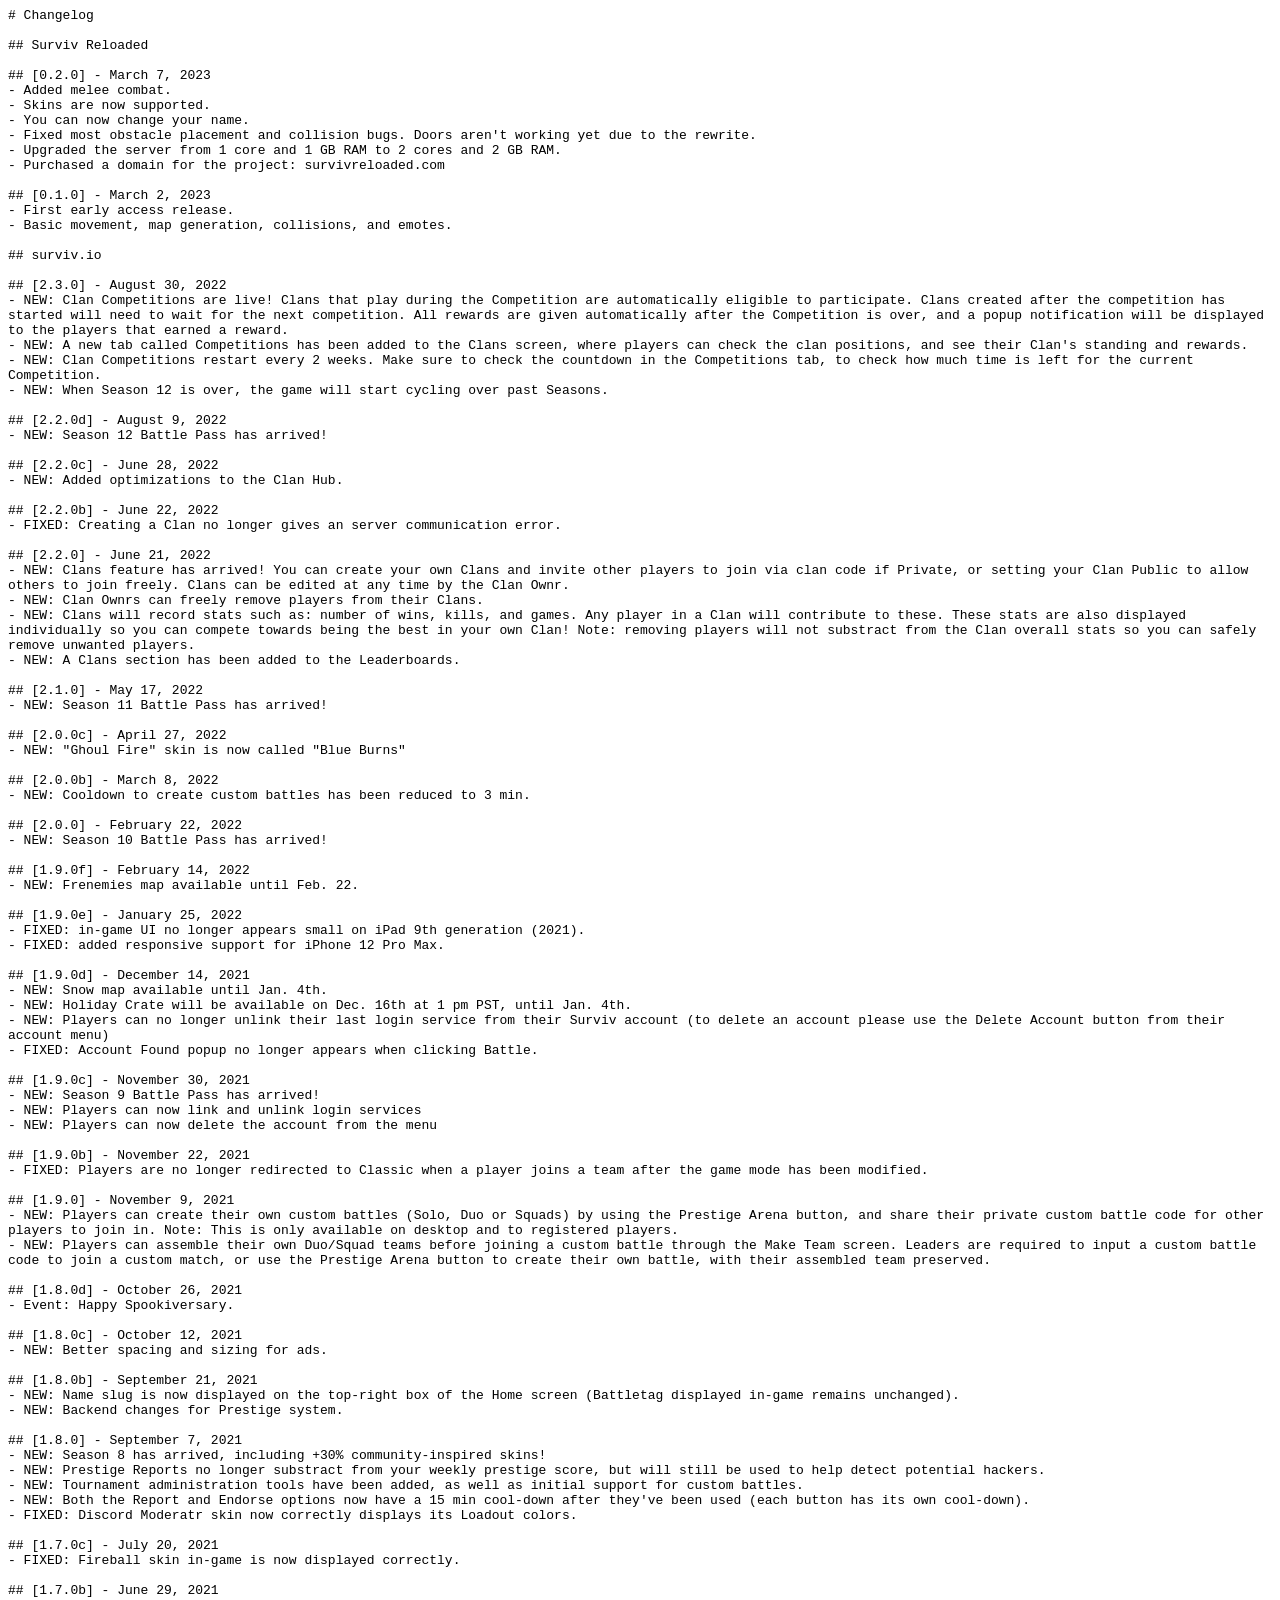
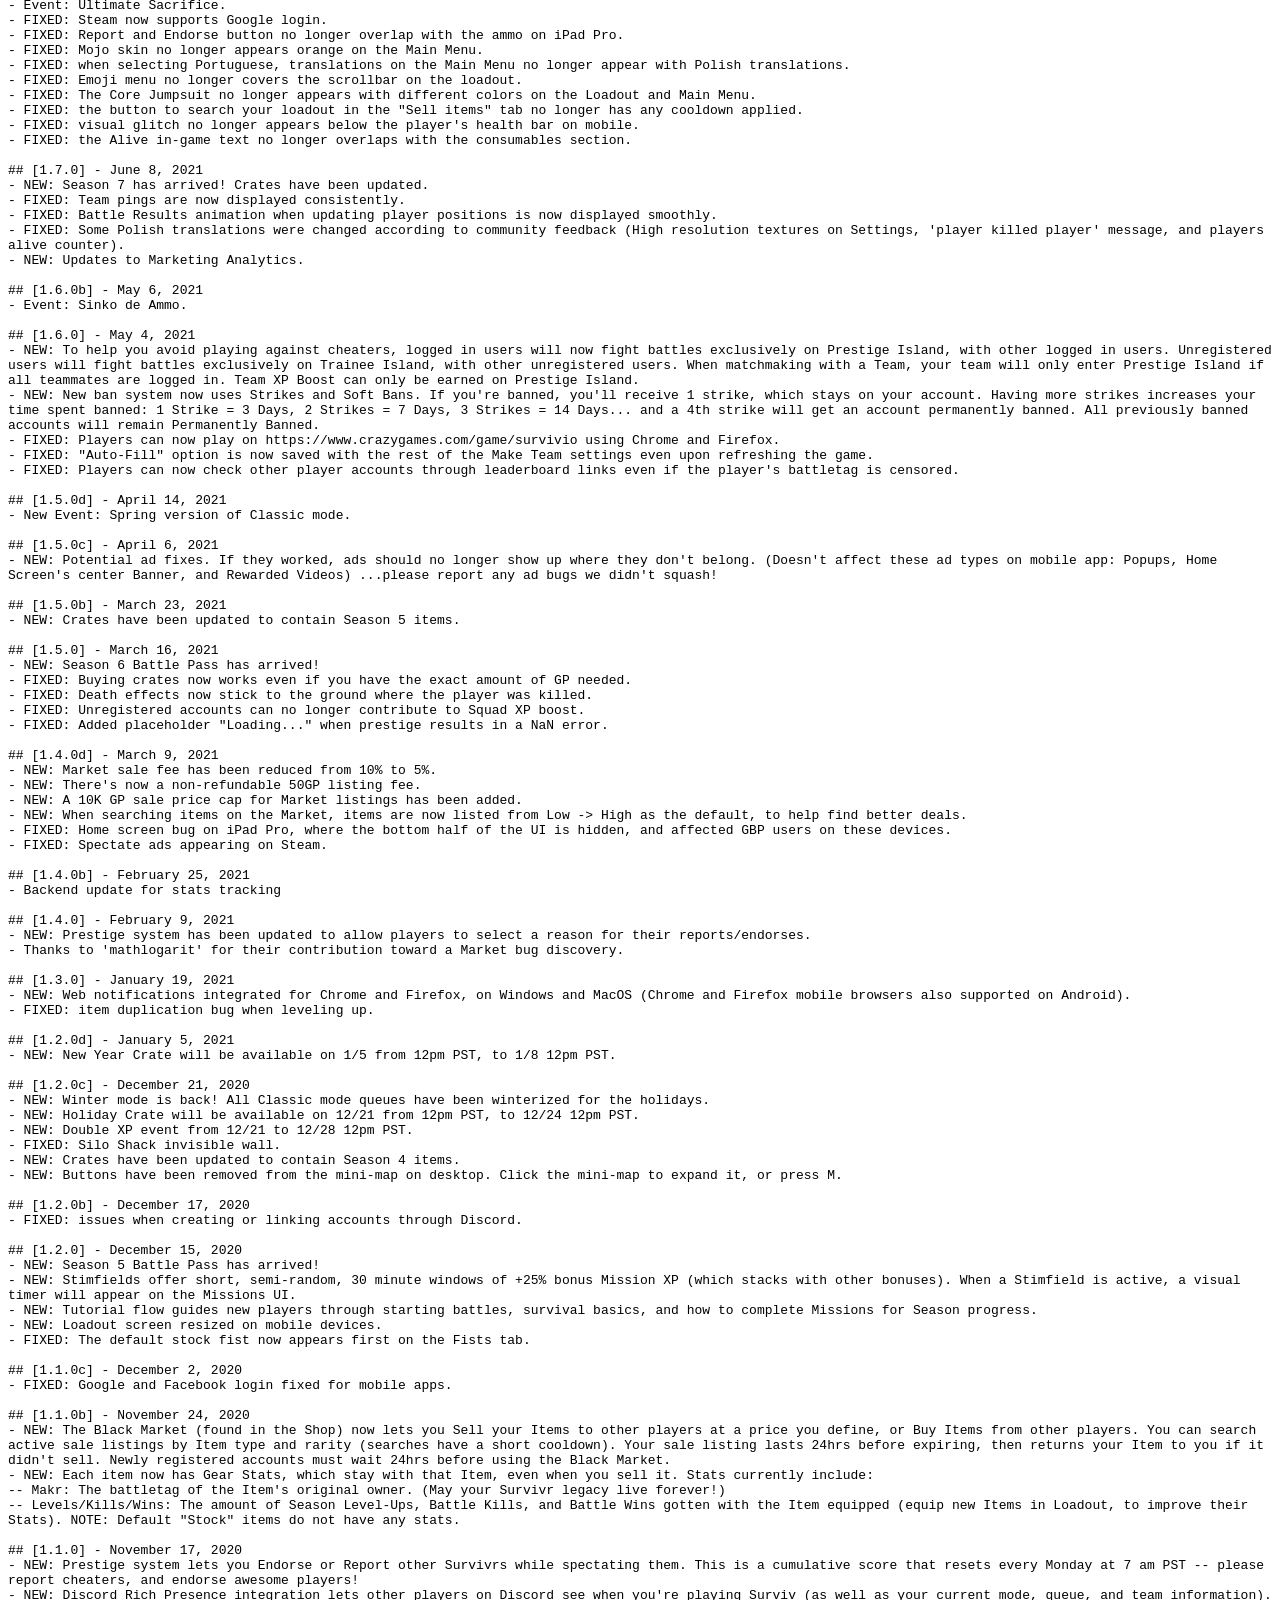
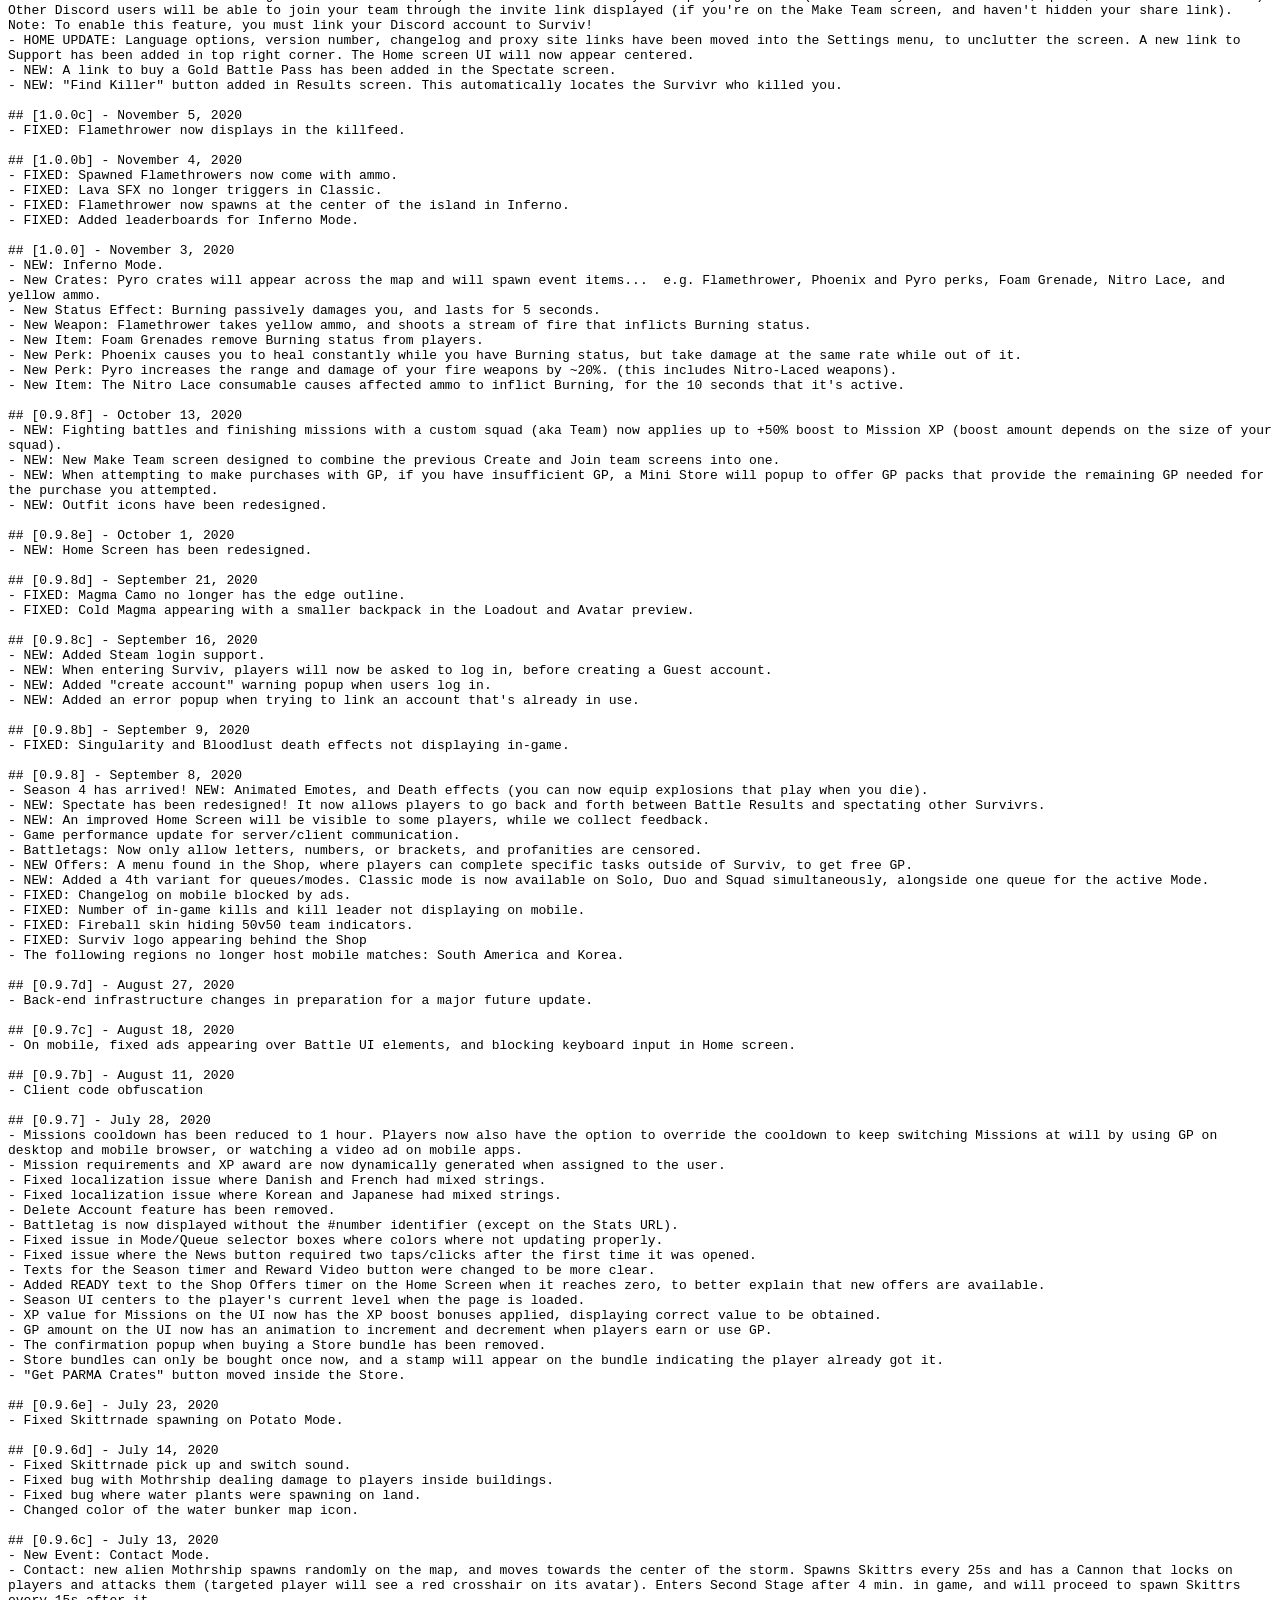
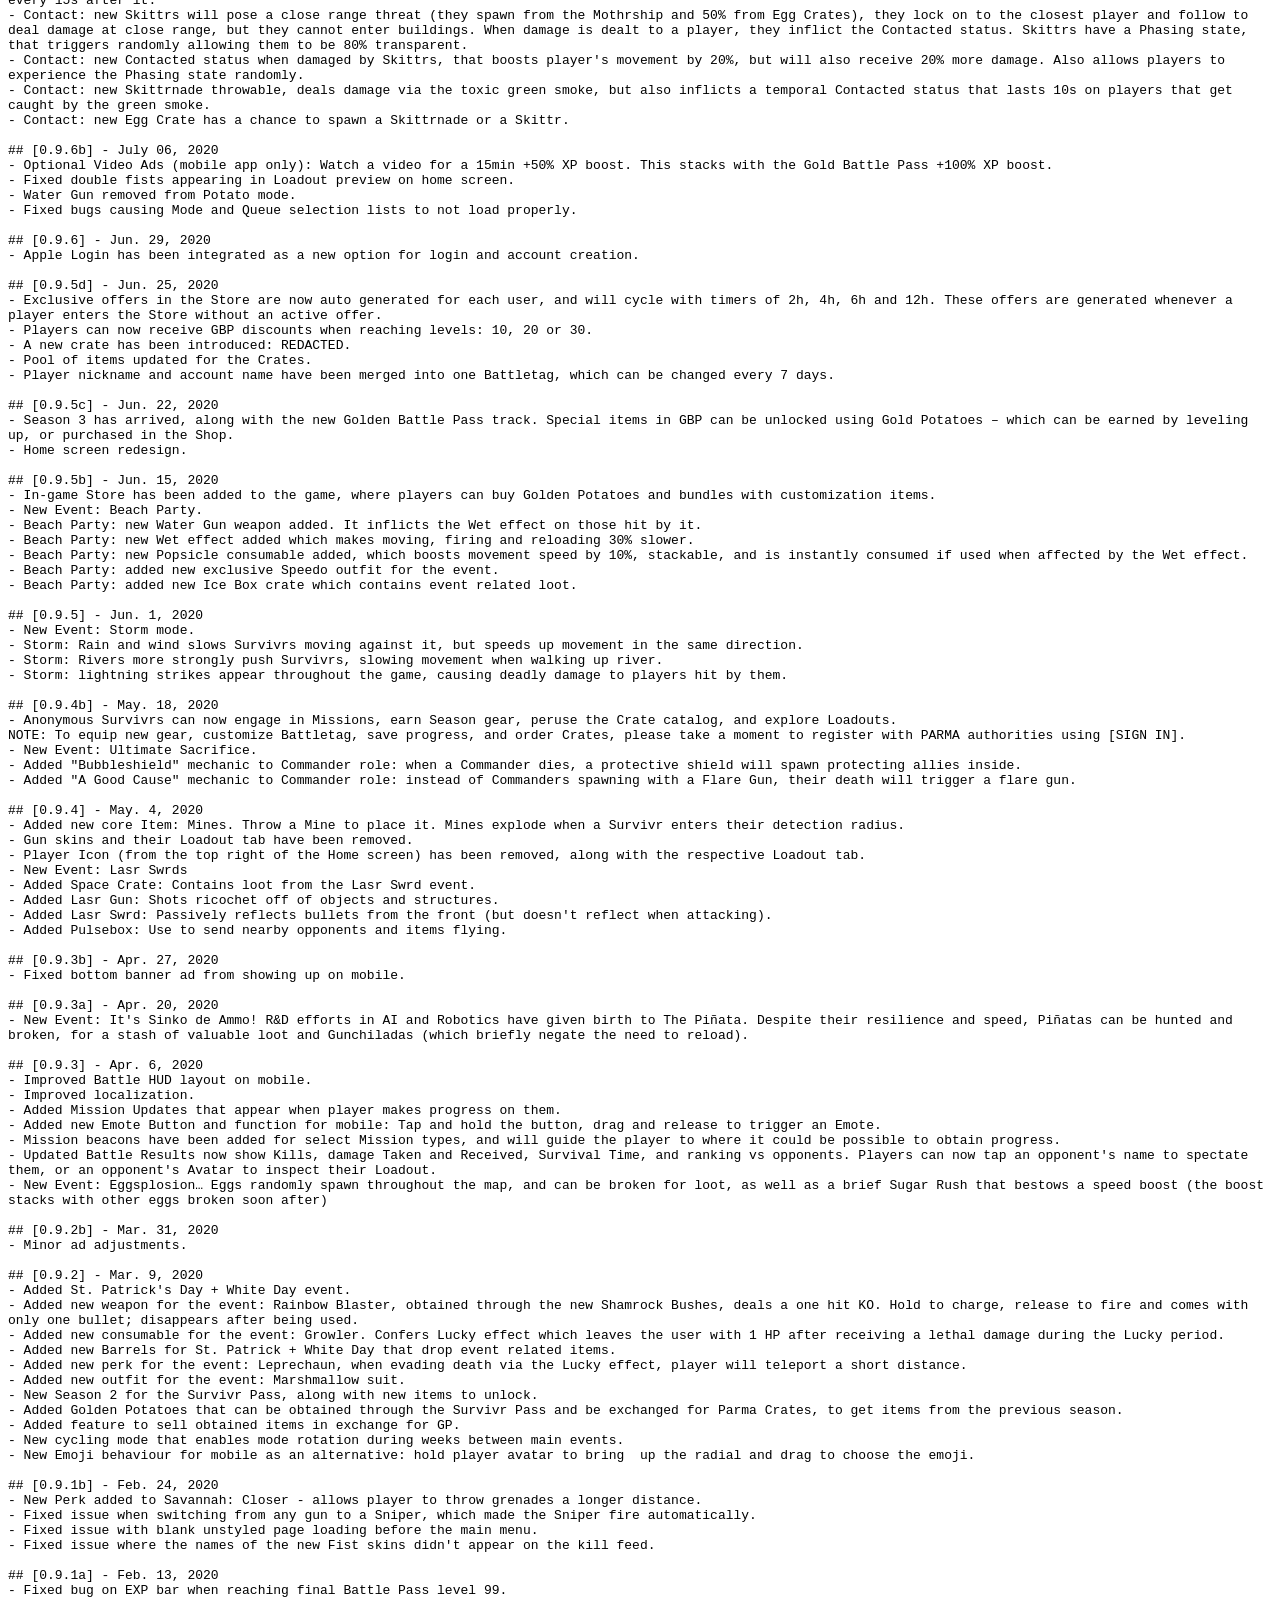
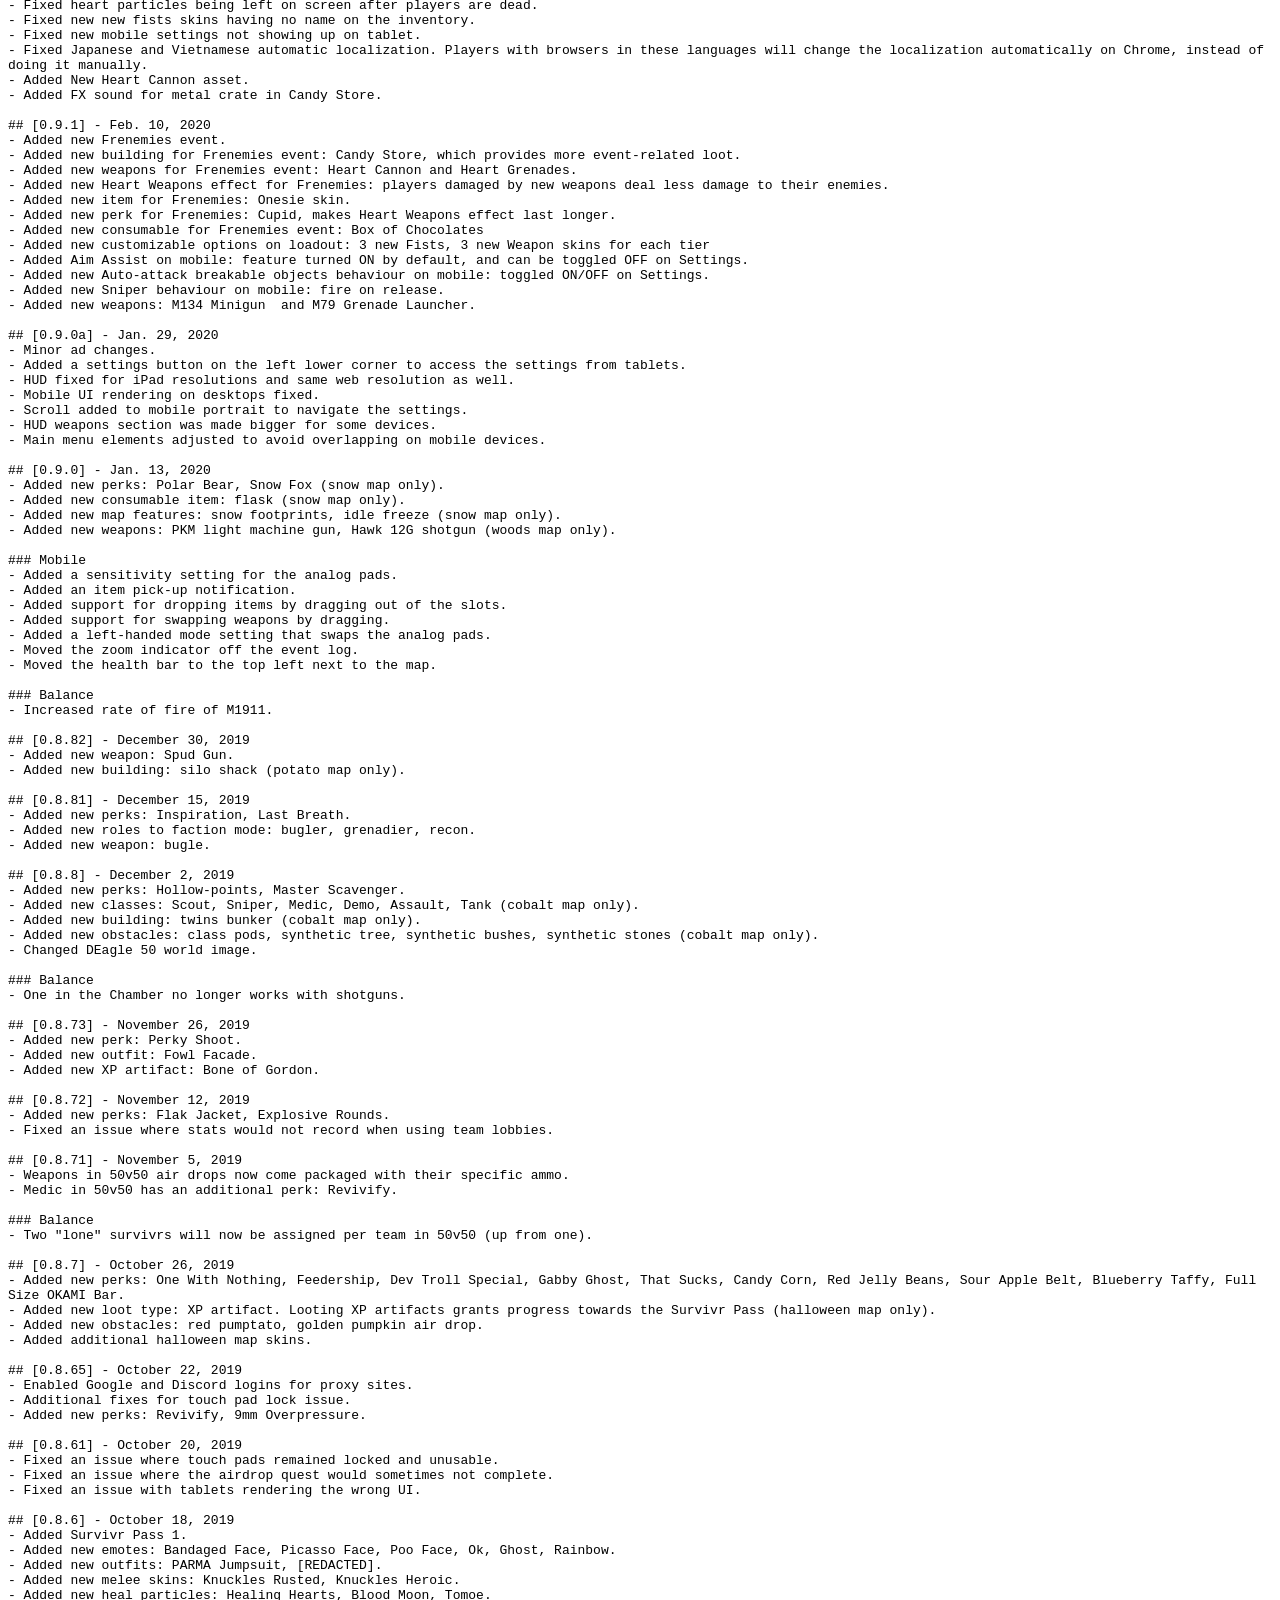
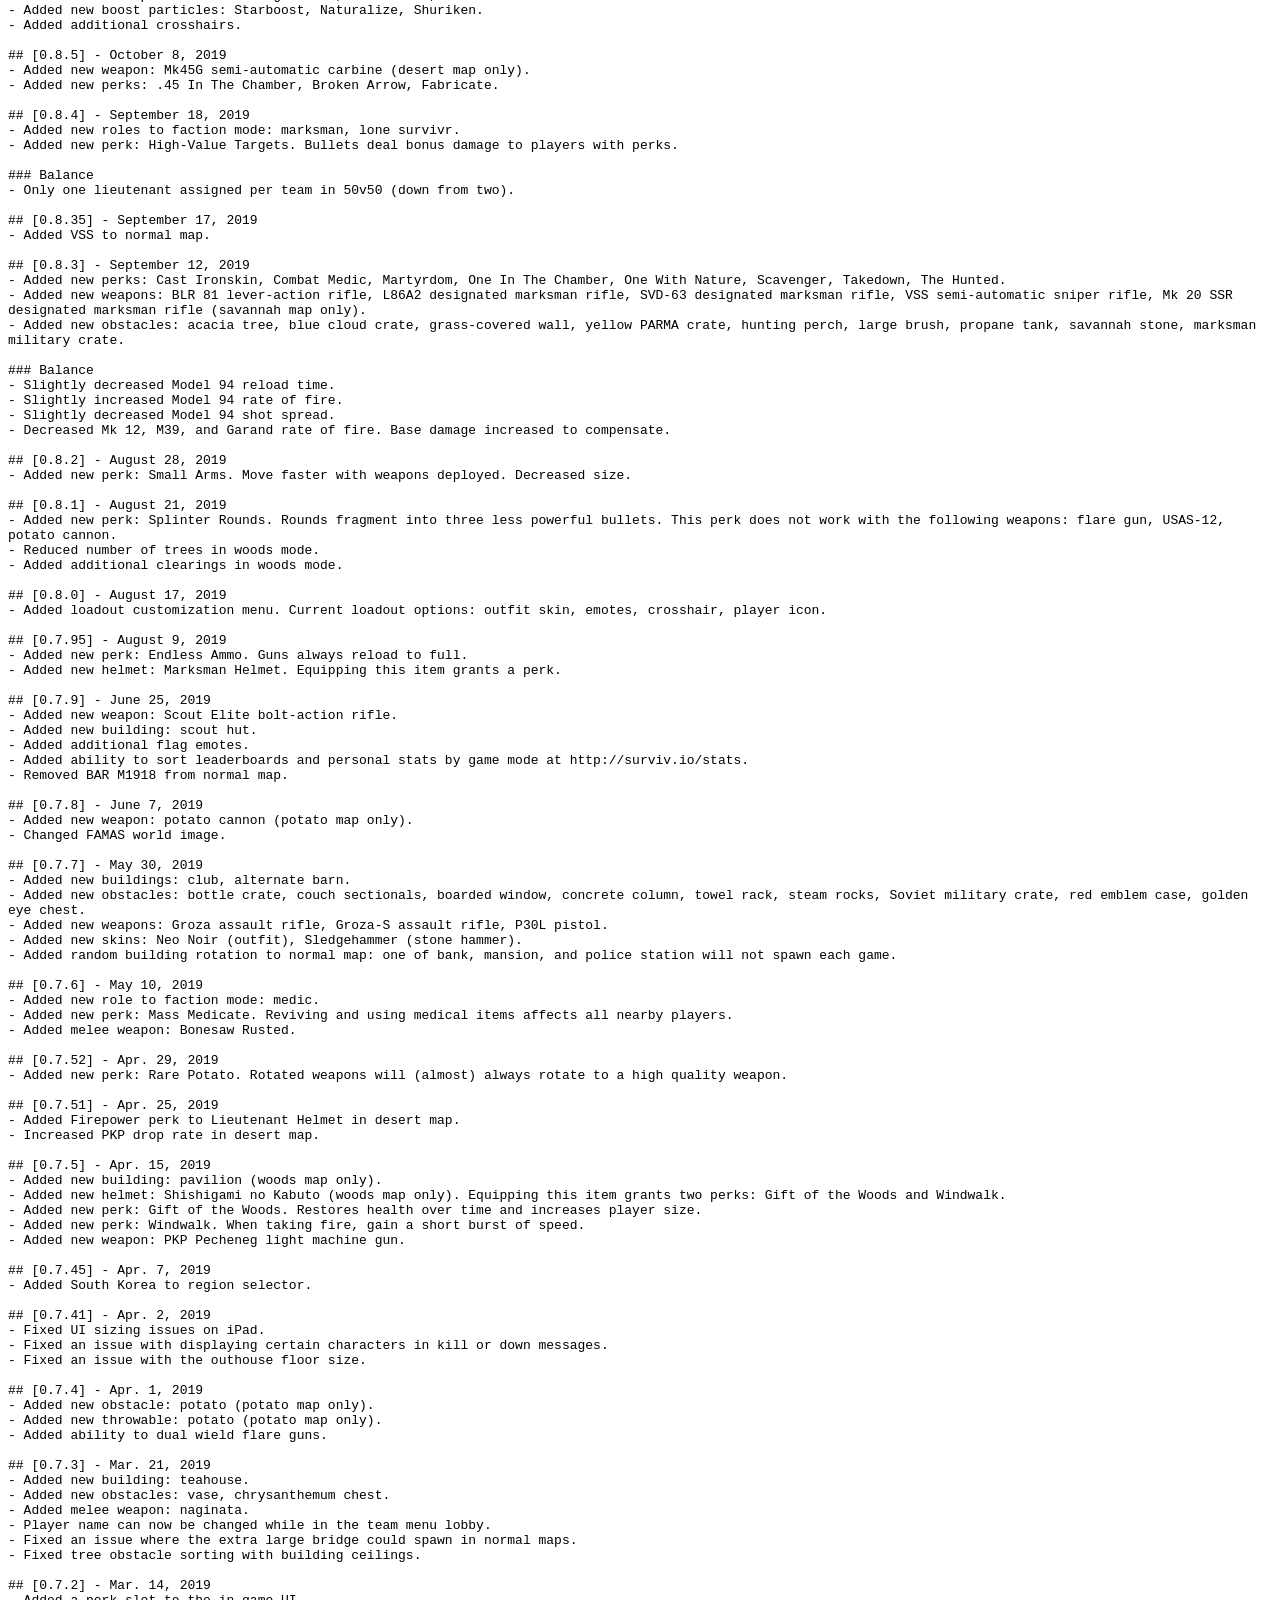
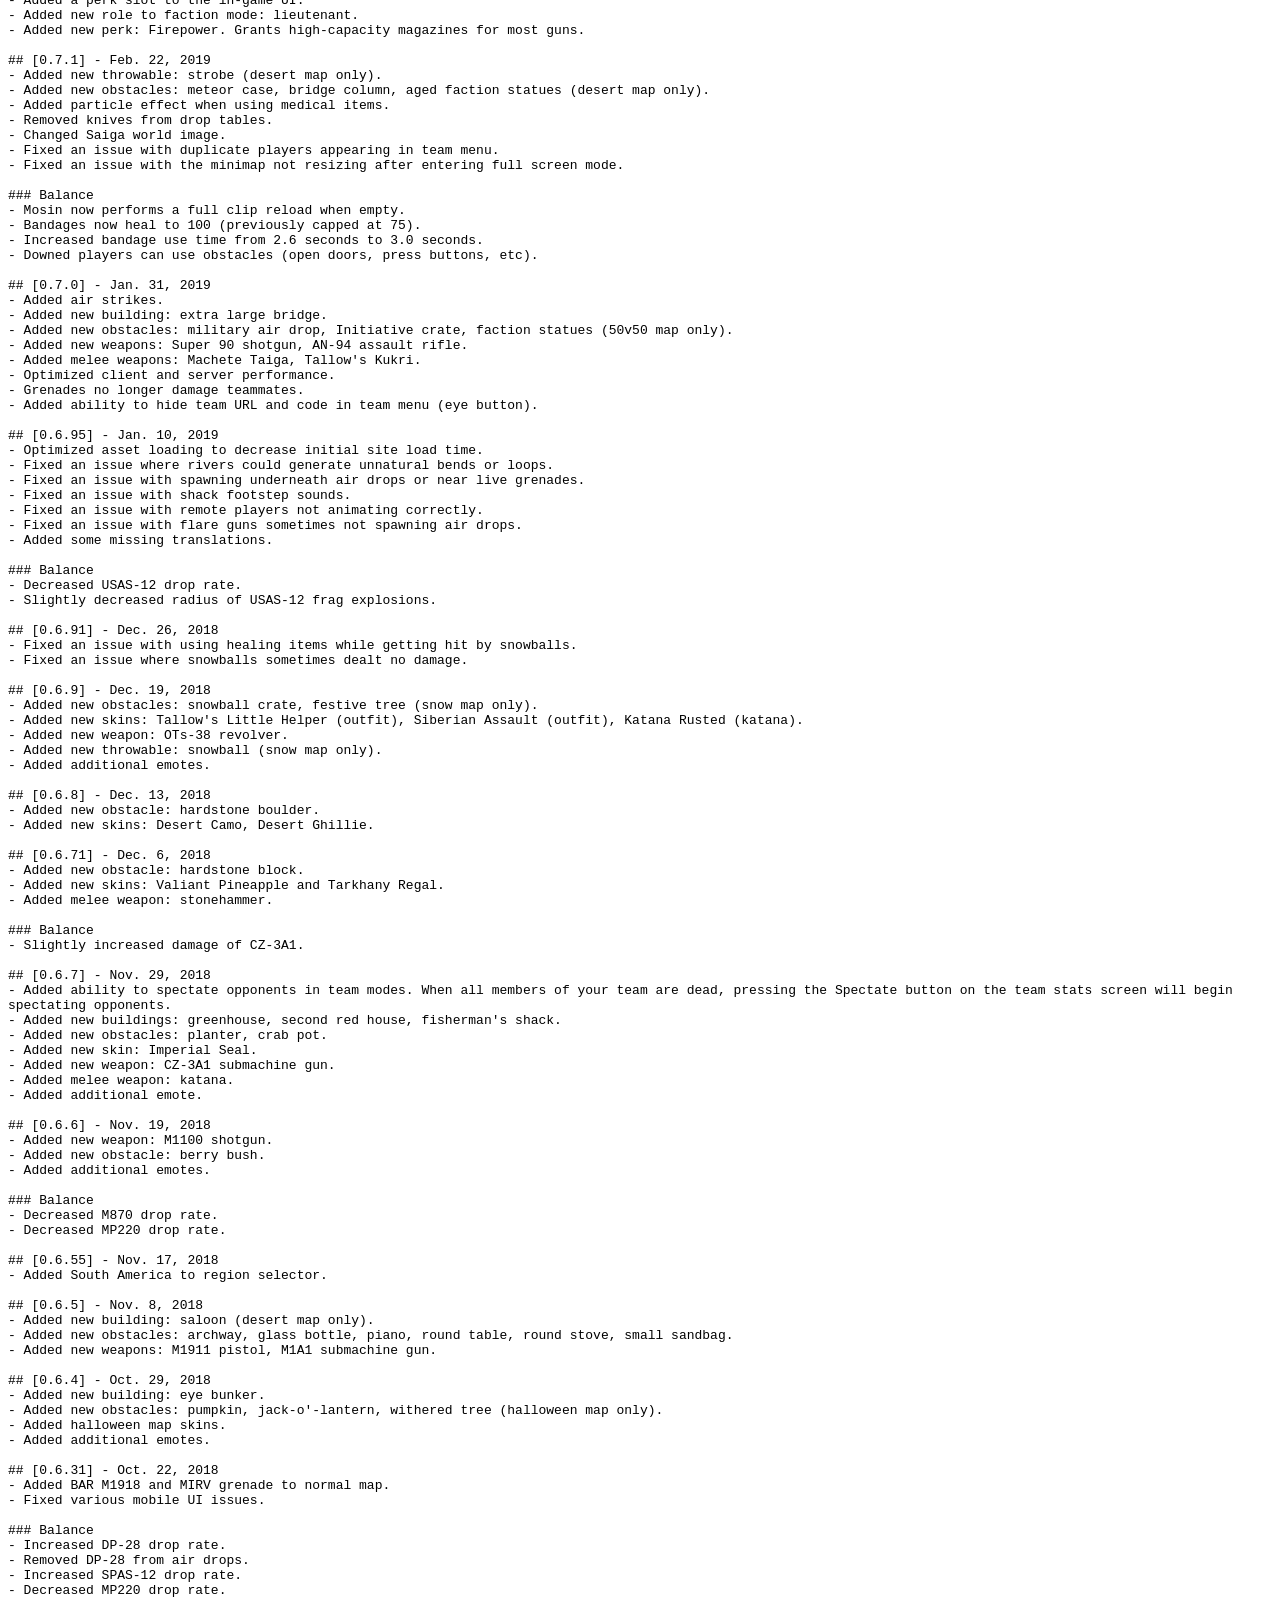
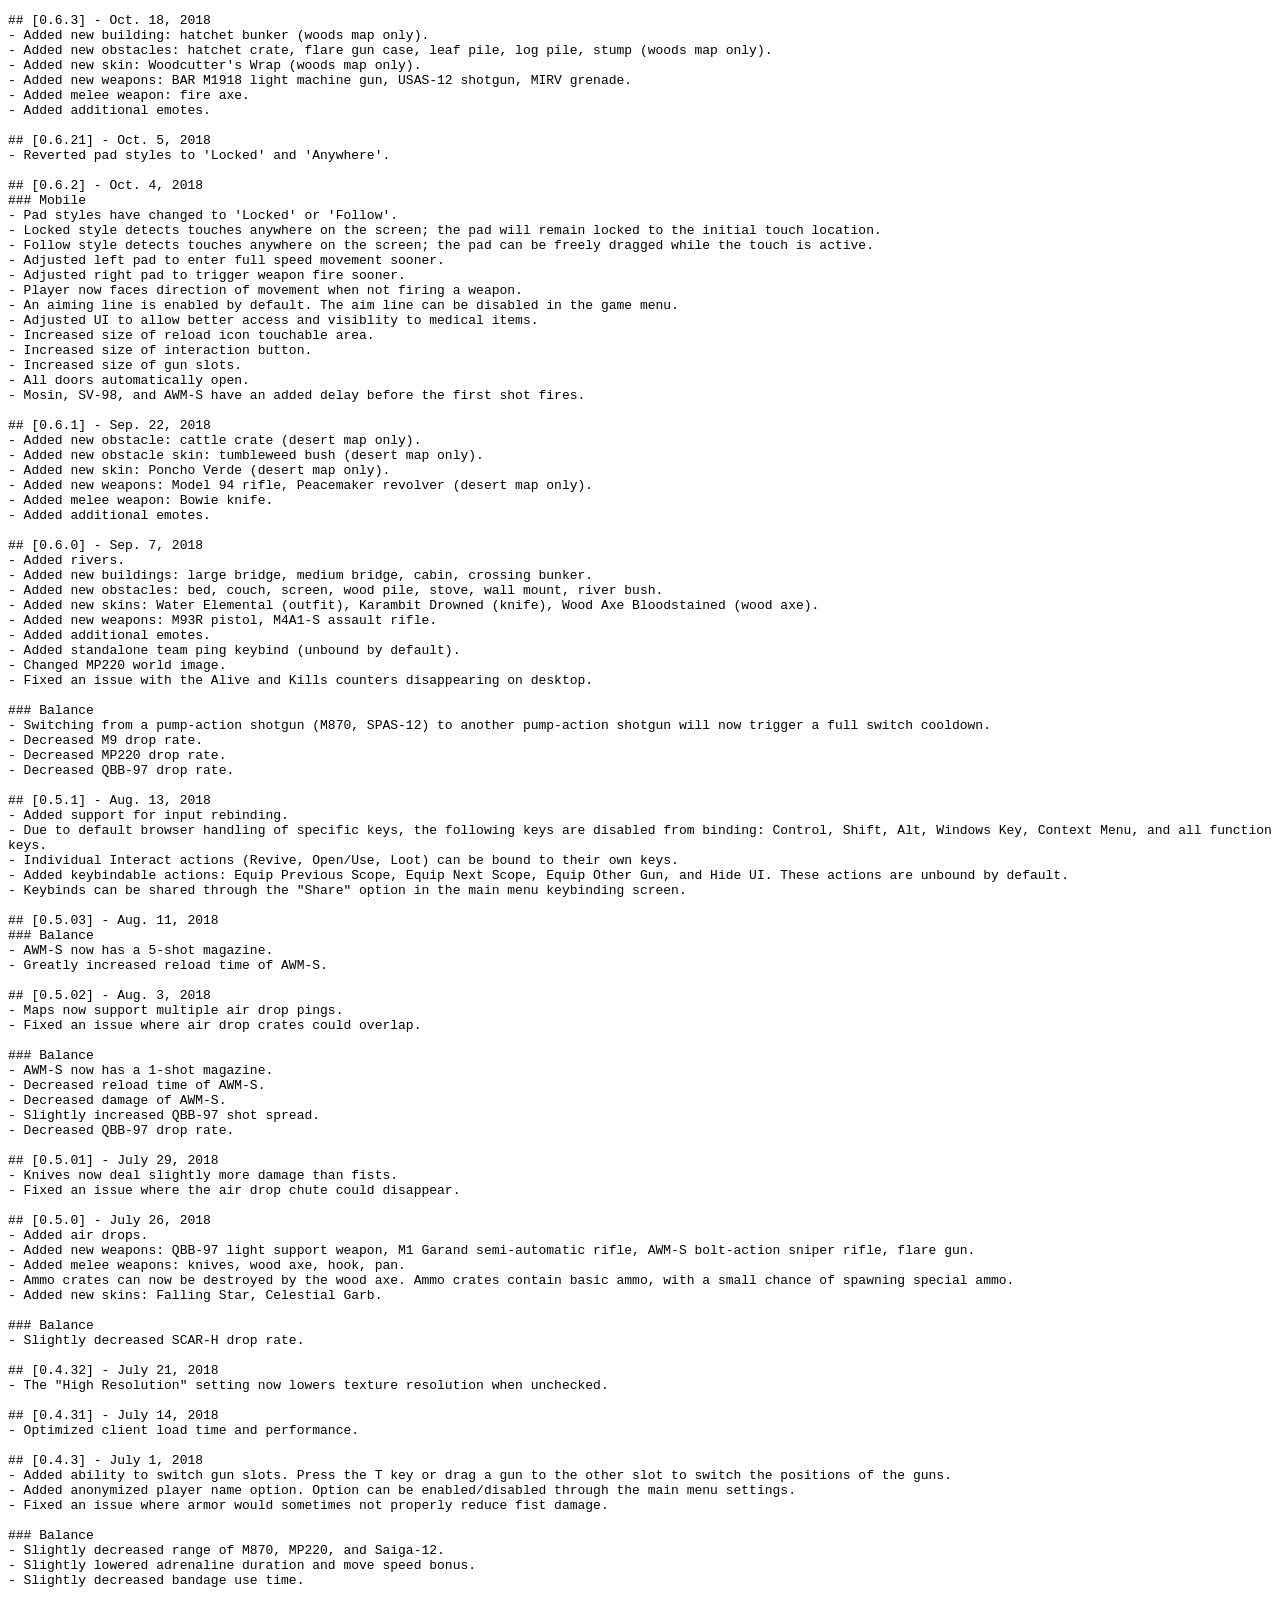
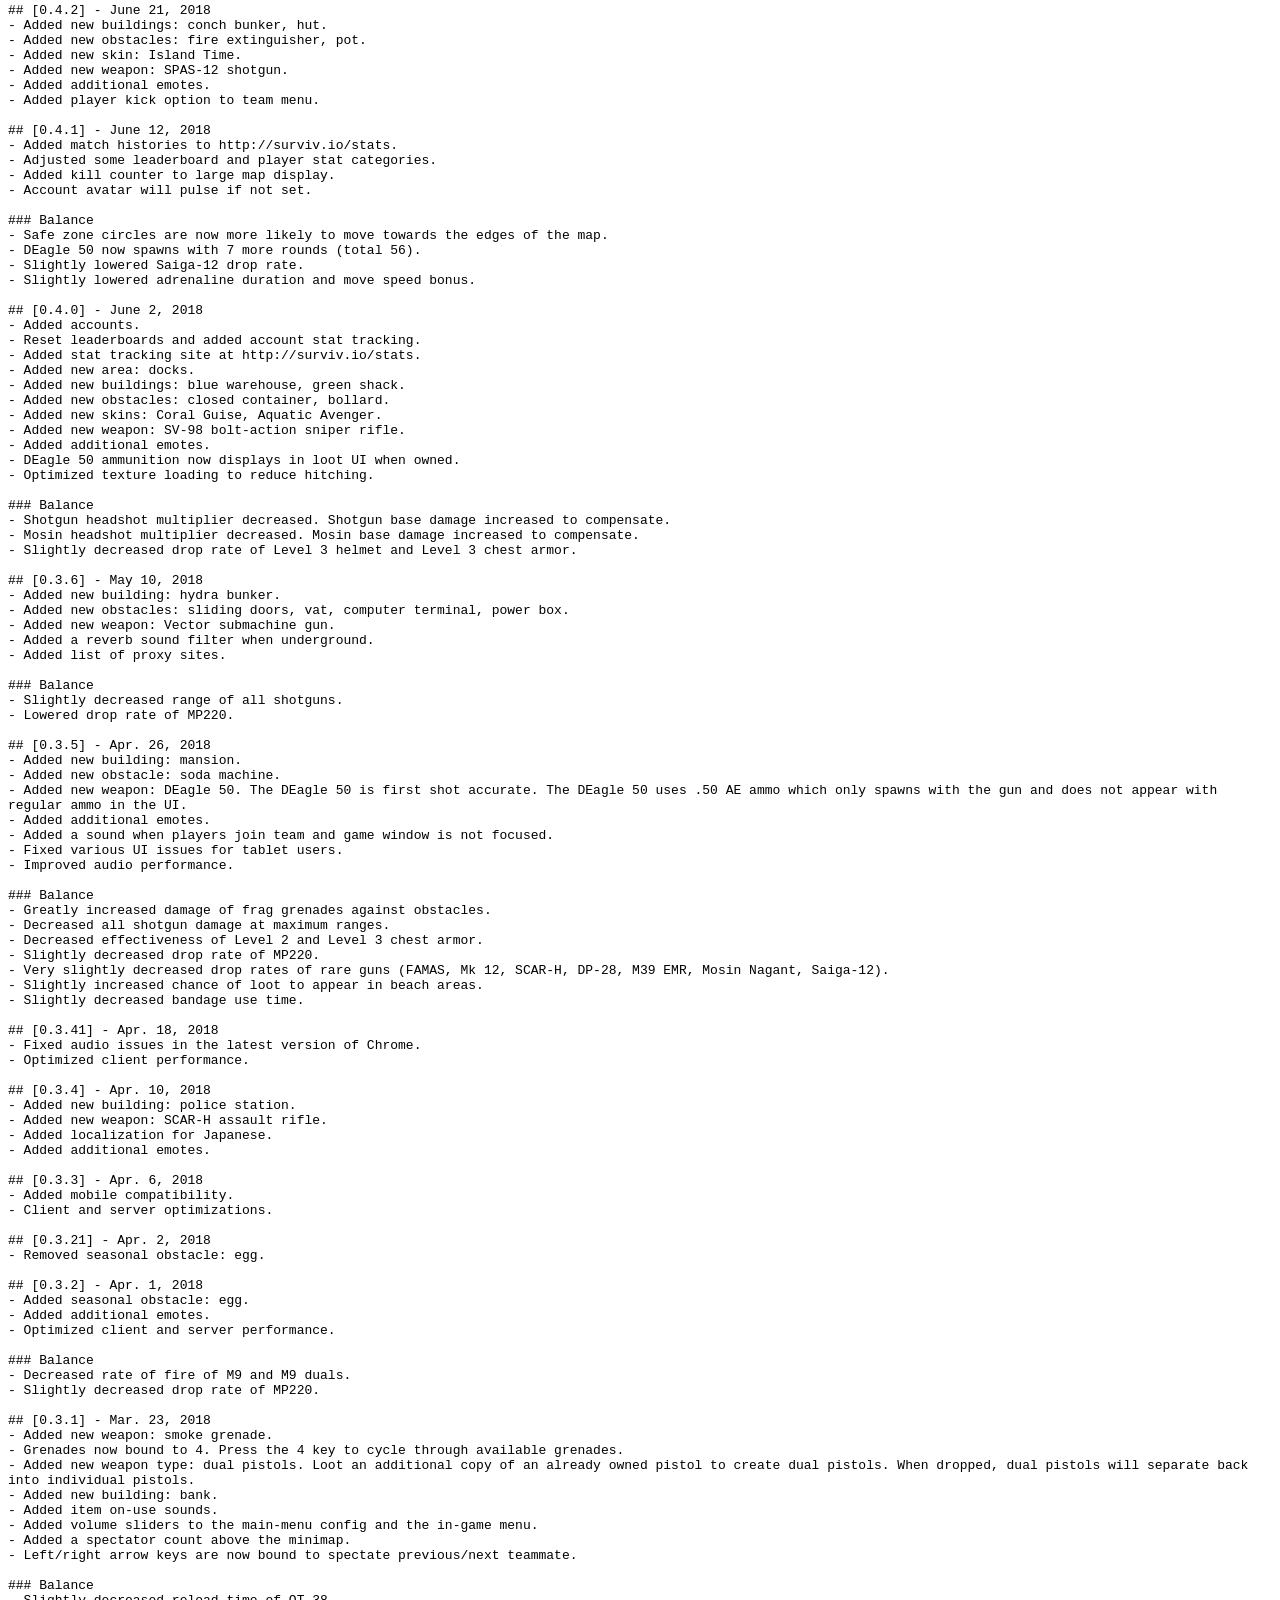
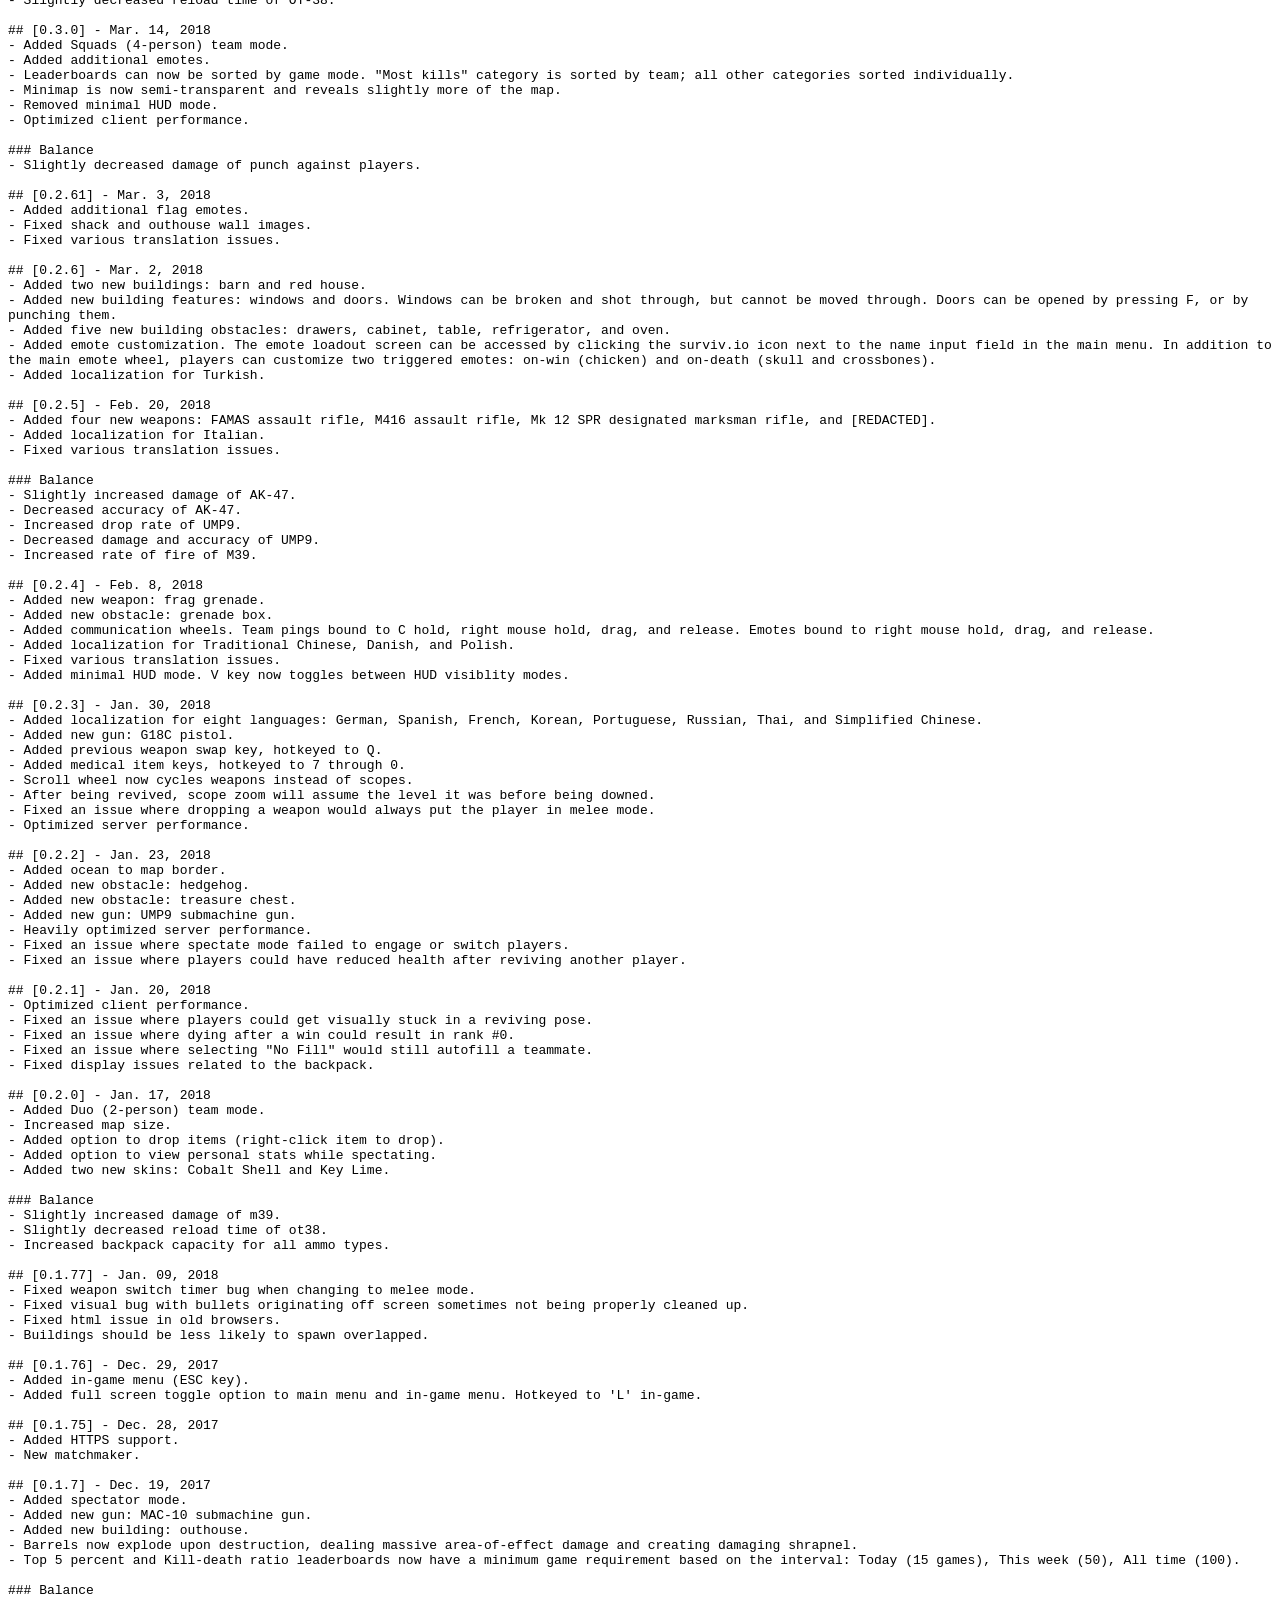
==== changelog.html @ a9f064df "add changelog" ====
<html>
  <head>
    <meta name="viewport" content="width=device-width, initial-scale=1.0">
    <style>html, body { background: white; color: black; }</style>
  </head>
  <body>
    <script>
     try {
       var config = JSON.parse(localStorage.getItem("surviv_config"));
       if (config.webview) {
         var a = document.createElement("a");
         var text = document.createTextNode("Go back");
         a.appendChild(document.createTextNode("Go back"));
         a.title = "Go back";
         a.href = "javascript:history.back()";
         document.body.appendChild(a);
       }
     } catch (e) { }
    </script>
    <pre style="word-wrap: break-word; white-space: pre-wrap;">
# Changelog

## Surviv Reloaded

## [0.2.0] - March 7, 2023
- Added melee combat.
- Skins are now supported.
- You can now change your name.
- Fixed most obstacle placement and collision bugs. Doors aren't working yet due to the rewrite.
- Upgraded the server from 1 core and 1 GB RAM to 2 cores and 2 GB RAM.
- Purchased a domain for the project: survivreloaded.com

## [0.1.0] - March 2, 2023
- First early access release.
- Basic movement, map generation, collisions, and emotes.

## surviv.io

## [2.3.0] - August 30, 2022
- NEW: Clan Competitions are live! Clans that play during the Competition are automatically eligible to participate. Clans created after the competition has started will need to wait for the next competition. All rewards are given automatically after the Competition is over, and a popup notification will be displayed to the players that earned a reward.
- NEW: A new tab called Competitions has been added to the Clans screen, where players can check the clan positions, and see their Clan's standing and rewards. 
- NEW: Clan Competitions restart every 2 weeks. Make sure to check the countdown in the Competitions tab, to check how much time is left for the current Competition.
- NEW: When Season 12 is over, the game will start cycling over past Seasons.

## [2.2.0d] - August 9, 2022
- NEW: Season 12 Battle Pass has arrived!

## [2.2.0c] - June 28, 2022
- NEW: Added optimizations to the Clan Hub.

## [2.2.0b] - June 22, 2022
- FIXED: Creating a Clan no longer gives an server communication error.

## [2.2.0] - June 21, 2022
- NEW: Clans feature has arrived! You can create your own Clans and invite other players to join via clan code if Private, or setting your Clan Public to allow others to join freely. Clans can be edited at any time by the Clan Ownr.
- NEW: Clan Ownrs can freely remove players from their Clans.
- NEW: Clans will record stats such as: number of wins, kills, and games. Any player in a Clan will contribute to these. These stats are also displayed individually so you can compete towards being the best in your own Clan! Note: removing players will not substract from the Clan overall stats so you can safely remove unwanted players.
- NEW: A Clans section has been added to the Leaderboards.

## [2.1.0] - May 17, 2022
- NEW: Season 11 Battle Pass has arrived!

## [2.0.0c] - April 27, 2022
- NEW: "Ghoul Fire" skin is now called "Blue Burns"

## [2.0.0b] - March 8, 2022
- NEW: Cooldown to create custom battles has been reduced to 3 min.

## [2.0.0] - February 22, 2022
- NEW: Season 10 Battle Pass has arrived!

## [1.9.0f] - February 14, 2022
- NEW: Frenemies map available until Feb. 22.

## [1.9.0e] - January 25, 2022
- FIXED: in-game UI no longer appears small on iPad 9th generation (2021).
- FIXED: added responsive support for iPhone 12 Pro Max.

## [1.9.0d] - December 14, 2021
- NEW: Snow map available until Jan. 4th.
- NEW: Holiday Crate will be available on Dec. 16th at 1 pm PST, until Jan. 4th.
- NEW: Players can no longer unlink their last login service from their Surviv account (to delete an account please use the Delete Account button from their account menu)
- FIXED: Account Found popup no longer appears when clicking Battle.

## [1.9.0c] - November 30, 2021
- NEW: Season 9 Battle Pass has arrived!
- NEW: Players can now link and unlink login services
- NEW: Players can now delete the account from the menu

## [1.9.0b] - November 22, 2021
- FIXED: Players are no longer redirected to Classic when a player joins a team after the game mode has been modified.

## [1.9.0] - November 9, 2021
- NEW: Players can create their own custom battles (Solo, Duo or Squads) by using the Prestige Arena button, and share their private custom battle code for other players to join in. Note: This is only available on desktop and to registered players.
- NEW: Players can assemble their own Duo/Squad teams before joining a custom battle through the Make Team screen. Leaders are required to input a custom battle code to join a custom match, or use the Prestige Arena button to create their own battle, with their assembled team preserved.

## [1.8.0d] - October 26, 2021
- Event: Happy Spookiversary.

## [1.8.0c] - October 12, 2021
- NEW: Better spacing and sizing for ads.

## [1.8.0b] - September 21, 2021
- NEW: Name slug is now displayed on the top-right box of the Home screen (Battletag displayed in-game remains unchanged).
- NEW: Backend changes for Prestige system.

## [1.8.0] - September 7, 2021
- NEW: Season 8 has arrived, including +30% community-inspired skins!
- NEW: Prestige Reports no longer substract from your weekly prestige score, but will still be used to help detect potential hackers.
- NEW: Tournament administration tools have been added, as well as initial support for custom battles.
- NEW: Both the Report and Endorse options now have a 15 min cool-down after they've been used (each button has its own cool-down).
- FIXED: Discord Moderatr skin now correctly displays its Loadout colors.

## [1.7.0c] - July 20, 2021
- FIXED: Fireball skin in-game is now displayed correctly.

## [1.7.0b] - June 29, 2021
- Event: Ultimate Sacrifice.
- FIXED: Steam now supports Google login.
- FIXED: Report and Endorse button no longer overlap with the ammo on iPad Pro.
- FIXED: Mojo skin no longer appears orange on the Main Menu.
- FIXED: when selecting Portuguese, translations on the Main Menu no longer appear with Polish translations.
- FIXED: Emoji menu no longer covers the scrollbar on the loadout.
- FIXED: The Core Jumpsuit no longer appears with different colors on the Loadout and Main Menu.
- FIXED: the button to search your loadout in the "Sell items" tab no longer has any cooldown applied.
- FIXED: visual glitch no longer appears below the player's health bar on mobile.
- FIXED: the Alive in-game text no longer overlaps with the consumables section.

## [1.7.0] - June 8, 2021
- NEW: Season 7 has arrived! Crates have been updated.
- FIXED: Team pings are now displayed consistently.
- FIXED: Battle Results animation when updating player positions is now displayed smoothly.
- FIXED: Some Polish translations were changed according to community feedback (High resolution textures on Settings, 'player killed player' message, and players alive counter).
- NEW: Updates to Marketing Analytics.

## [1.6.0b] - May 6, 2021
- Event: Sinko de Ammo.

## [1.6.0] - May 4, 2021
- NEW: To help you avoid playing against cheaters, logged in users will now fight battles exclusively on Prestige Island, with other logged in users. Unregistered users will fight battles exclusively on Trainee Island, with other unregistered users. When matchmaking with a Team, your team will only enter Prestige Island if all teammates are logged in. Team XP Boost can only be earned on Prestige Island.
- NEW: New ban system now uses Strikes and Soft Bans. If you're banned, you'll receive 1 strike, which stays on your account. Having more strikes increases your time spent banned: 1 Strike = 3 Days, 2 Strikes = 7 Days, 3 Strikes = 14 Days... and a 4th strike will get an account permanently banned. All previously banned accounts will remain Permanently Banned.
- FIXED: Players can now play on https://www.crazygames.com/game/survivio using Chrome and Firefox.
- FIXED: "Auto-Fill" option is now saved with the rest of the Make Team settings even upon refreshing the game.
- FIXED: Players can now check other player accounts through leaderboard links even if the player's battletag is censored.

## [1.5.0d] - April 14, 2021
- New Event: Spring version of Classic mode.

## [1.5.0c] - April 6, 2021
- NEW: Potential ad fixes. If they worked, ads should no longer show up where they don't belong. (Doesn't affect these ad types on mobile app: Popups, Home Screen's center Banner, and Rewarded Videos) ...please report any ad bugs we didn't squash!

## [1.5.0b] - March 23, 2021
- NEW: Crates have been updated to contain Season 5 items.

## [1.5.0] - March 16, 2021
- NEW: Season 6 Battle Pass has arrived!
- FIXED: Buying crates now works even if you have the exact amount of GP needed.
- FIXED: Death effects now stick to the ground where the player was killed.
- FIXED: Unregistered accounts can no longer contribute to Squad XP boost.
- FIXED: Added placeholder "Loading..." when prestige results in a NaN error.

## [1.4.0d] - March 9, 2021
- NEW: Market sale fee has been reduced from 10% to 5%. 
- NEW: There's now a non-refundable 50GP listing fee.
- NEW: A 10K GP sale price cap for Market listings has been added.
- NEW: When searching items on the Market, items are now listed from Low -> High as the default, to help find better deals.
- FIXED: Home screen bug on iPad Pro, where the bottom half of the UI is hidden, and affected GBP users on these devices.
- FIXED: Spectate ads appearing on Steam.

## [1.4.0b] - February 25, 2021
- Backend update for stats tracking

## [1.4.0] - February 9, 2021
- NEW: Prestige system has been updated to allow players to select a reason for their reports/endorses.
- Thanks to 'mathlogarit' for their contribution toward a Market bug discovery.

## [1.3.0] - January 19, 2021
- NEW: Web notifications integrated for Chrome and Firefox, on Windows and MacOS (Chrome and Firefox mobile browsers also supported on Android).
- FIXED: item duplication bug when leveling up.

## [1.2.0d] - January 5, 2021
- NEW: New Year Crate will be available on 1/5 from 12pm PST, to 1/8 12pm PST. 

## [1.2.0c] - December 21, 2020
- NEW: Winter mode is back! All Classic mode queues have been winterized for the holidays. 
- NEW: Holiday Crate will be available on 12/21 from 12pm PST, to 12/24 12pm PST. 
- NEW: Double XP event from 12/21 to 12/28 12pm PST. 
- FIXED: Silo Shack invisible wall.
- NEW: Crates have been updated to contain Season 4 items.
- NEW: Buttons have been removed from the mini-map on desktop. Click the mini-map to expand it, or press M. 

## [1.2.0b] - December 17, 2020
- FIXED: issues when creating or linking accounts through Discord.

## [1.2.0] - December 15, 2020
- NEW: Season 5 Battle Pass has arrived!
- NEW: Stimfields offer short, semi-random, 30 minute windows of +25% bonus Mission XP (which stacks with other bonuses). When a Stimfield is active, a visual timer will appear on the Missions UI.
- NEW: Tutorial flow guides new players through starting battles, survival basics, and how to complete Missions for Season progress.
- NEW: Loadout screen resized on mobile devices.
- FIXED: The default stock fist now appears first on the Fists tab.

## [1.1.0c] - December 2, 2020
- FIXED: Google and Facebook login fixed for mobile apps.

## [1.1.0b] - November 24, 2020
- NEW: The Black Market (found in the Shop) now lets you Sell your Items to other players at a price you define, or Buy Items from other players. You can search active sale listings by Item type and rarity (searches have a short cooldown). Your sale listing lasts 24hrs before expiring, then returns your Item to you if it didn't sell. Newly registered accounts must wait 24hrs before using the Black Market.
- NEW: Each item now has Gear Stats, which stay with that Item, even when you sell it. Stats currently include:
-- Makr: The battletag of the Item's original owner. (May your Survivr legacy live forever!)
-- Levels/Kills/Wins: The amount of Season Level-Ups, Battle Kills, and Battle Wins gotten with the Item equipped (equip new Items in Loadout, to improve their Stats). NOTE: Default "Stock" items do not have any stats.

## [1.1.0] - November 17, 2020
- NEW: Prestige system lets you Endorse or Report other Survivrs while spectating them. This is a cumulative score that resets every Monday at 7 am PST -- please report cheaters, and endorse awesome players!
- NEW: Discord Rich Presence integration lets other players on Discord see when you're playing Surviv (as well as your current mode, queue, and team information). Other Discord users will be able to join your team through the invite link displayed (if you're on the Make Team screen, and haven't hidden your share link). Note: To enable this feature, you must link your Discord account to Surviv!
- HOME UPDATE: Language options, version number, changelog and proxy site links have been moved into the Settings menu, to unclutter the screen. A new link to Support has been added in top right corner. The Home screen UI will now appear centered.
- NEW: A link to buy a Gold Battle Pass has been added in the Spectate screen.
- NEW: "Find Killer" button added in Results screen. This automatically locates the Survivr who killed you.

## [1.0.0c] - November 5, 2020
- FIXED: Flamethrower now displays in the killfeed.

## [1.0.0b] - November 4, 2020
- FIXED: Spawned Flamethrowers now come with ammo.
- FIXED: Lava SFX no longer triggers in Classic.
- FIXED: Flamethrower now spawns at the center of the island in Inferno.
- FIXED: Added leaderboards for Inferno Mode.

## [1.0.0] - November 3, 2020
- NEW: Inferno Mode.
- New Crates: Pyro crates will appear across the map and will spawn event items...  e.g. Flamethrower, Phoenix and Pyro perks, Foam Grenade, Nitro Lace, and yellow ammo.
- New Status Effect: Burning passively damages you, and lasts for 5 seconds.
- New Weapon: Flamethrower takes yellow ammo, and shoots a stream of fire that inflicts Burning status.
- New Item: Foam Grenades remove Burning status from players.
- New Perk: Phoenix causes you to heal constantly while you have Burning status, but take damage at the same rate while out of it.
- New Perk: Pyro increases the range and damage of your fire weapons by ~20%. (this includes Nitro-Laced weapons).
- New Item: The Nitro Lace consumable causes affected ammo to inflict Burning, for the 10 seconds that it's active.

## [0.9.8f] - October 13, 2020
- NEW: Fighting battles and finishing missions with a custom squad (aka Team) now applies up to +50% boost to Mission XP (boost amount depends on the size of your squad).
- NEW: New Make Team screen designed to combine the previous Create and Join team screens into one.
- NEW: When attempting to make purchases with GP, if you have insufficient GP, a Mini Store will popup to offer GP packs that provide the remaining GP needed for the purchase you attempted.
- NEW: Outfit icons have been redesigned.

## [0.9.8e] - October 1, 2020
- NEW: Home Screen has been redesigned.

## [0.9.8d] - September 21, 2020
- FIXED: Magma Camo no longer has the edge outline.
- FIXED: Cold Magma appearing with a smaller backpack in the Loadout and Avatar preview.

## [0.9.8c] - September 16, 2020
- NEW: Added Steam login support.
- NEW: When entering Surviv, players will now be asked to log in, before creating a Guest account.
- NEW: Added "create account" warning popup when users log in.
- NEW: Added an error popup when trying to link an account that's already in use.

## [0.9.8b] - September 9, 2020
- FIXED: Singularity and Bloodlust death effects not displaying in-game.

## [0.9.8] - September 8, 2020
- Season 4 has arrived! NEW: Animated Emotes, and Death effects (you can now equip explosions that play when you die).
- NEW: Spectate has been redesigned! It now allows players to go back and forth between Battle Results and spectating other Survivrs.
- NEW: An improved Home Screen will be visible to some players, while we collect feedback.
- Game performance update for server/client communication.
- Battletags: Now only allow letters, numbers, or brackets, and profanities are censored.
- NEW Offers: A menu found in the Shop, where players can complete specific tasks outside of Surviv, to get free GP.
- NEW: Added a 4th variant for queues/modes. Classic mode is now available on Solo, Duo and Squad simultaneously, alongside one queue for the active Mode.
- FIXED: Changelog on mobile blocked by ads.
- FIXED: Number of in-game kills and kill leader not displaying on mobile.
- FIXED: Fireball skin hiding 50v50 team indicators.
- FIXED: Surviv logo appearing behind the Shop
- The following regions no longer host mobile matches: South America and Korea.

## [0.9.7d] - August 27, 2020
- Back-end infrastructure changes in preparation for a major future update.

## [0.9.7c] - August 18, 2020
- On mobile, fixed ads appearing over Battle UI elements, and blocking keyboard input in Home screen.

## [0.9.7b] - August 11, 2020
- Client code obfuscation

## [0.9.7] - July 28, 2020
- Missions cooldown has been reduced to 1 hour. Players now also have the option to override the cooldown to keep switching Missions at will by using GP on desktop and mobile browser, or watching a video ad on mobile apps.
- Mission requirements and XP award are now dynamically generated when assigned to the user.
- Fixed localization issue where Danish and French had mixed strings.
- Fixed localization issue where Korean and Japanese had mixed strings.
- Delete Account feature has been removed.
- Battletag is now displayed without the #number identifier (except on the Stats URL).
- Fixed issue in Mode/Queue selector boxes where colors where not updating properly.
- Fixed issue where the News button required two taps/clicks after the first time it was opened.
- Texts for the Season timer and Reward Video button were changed to be more clear.
- Added READY text to the Shop Offers timer on the Home Screen when it reaches zero, to better explain that new offers are available.
- Season UI centers to the player's current level when the page is loaded.
- XP value for Missions on the UI now has the XP boost bonuses applied, displaying correct value to be obtained.
- GP amount on the UI now has an animation to increment and decrement when players earn or use GP.
- The confirmation popup when buying a Store bundle has been removed.
- Store bundles can only be bought once now, and a stamp will appear on the bundle indicating the player already got it.
- "Get PARMA Crates" button moved inside the Store.

## [0.9.6e] - July 23, 2020
- Fixed Skittrnade spawning on Potato Mode.

## [0.9.6d] - July 14, 2020
- Fixed Skittrnade pick up and switch sound.
- Fixed bug with Mothrship dealing damage to players inside buildings.
- Fixed bug where water plants were spawning on land.
- Changed color of the water bunker map icon.

## [0.9.6c] - July 13, 2020
- New Event: Contact Mode.
- Contact: new alien Mothrship spawns randomly on the map, and moves towards the center of the storm. Spawns Skittrs every 25s and has a Cannon that locks on players and attacks them (targeted player will see a red crosshair on its avatar). Enters Second Stage after 4 min. in game, and will proceed to spawn Skittrs every 15s after it.
- Contact: new Skittrs will pose a close range threat (they spawn from the Mothrship and 50% from Egg Crates), they lock on to the closest player and follow to deal damage at close range, but they cannot enter buildings. When damage is dealt to a player, they inflict the Contacted status. Skittrs have a Phasing state, that triggers randomly allowing them to be 80% transparent.
- Contact: new Contacted status when damaged by Skittrs, that boosts player's movement by 20%, but will also receive 20% more damage. Also allows players to experience the Phasing state randomly.
- Contact: new Skittrnade throwable, deals damage via the toxic green smoke, but also inflicts a temporal Contacted status that lasts 10s on players that get caught by the green smoke.
- Contact: new Egg Crate has a chance to spawn a Skittrnade or a Skittr.

## [0.9.6b] - July 06, 2020
- Optional Video Ads (mobile app only): Watch a video for a 15min +50% XP boost. This stacks with the Gold Battle Pass +100% XP boost.
- Fixed double fists appearing in Loadout preview on home screen.
- Water Gun removed from Potato mode.
- Fixed bugs causing Mode and Queue selection lists to not load properly.

## [0.9.6] - Jun. 29, 2020
- Apple Login has been integrated as a new option for login and account creation.

## [0.9.5d] - Jun. 25, 2020
- Exclusive offers in the Store are now auto generated for each user, and will cycle with timers of 2h, 4h, 6h and 12h. These offers are generated whenever a player enters the Store without an active offer.
- Players can now receive GBP discounts when reaching levels: 10, 20 or 30.
- A new crate has been introduced: REDACTED.
- Pool of items updated for the Crates.
- Player nickname and account name have been merged into one Battletag, which can be changed every 7 days.

## [0.9.5c] - Jun. 22, 2020
- Season 3 has arrived, along with the new Golden Battle Pass track. Special items in GBP can be unlocked using Gold Potatoes – which can be earned by leveling up, or purchased in the Shop.
- Home screen redesign.

## [0.9.5b] - Jun. 15, 2020
- In-game Store has been added to the game, where players can buy Golden Potatoes and bundles with customization items.
- New Event: Beach Party.
- Beach Party: new Water Gun weapon added. It inflicts the Wet effect on those hit by it.
- Beach Party: new Wet effect added which makes moving, firing and reloading 30% slower.
- Beach Party: new Popsicle consumable added, which boosts movement speed by 10%, stackable, and is instantly consumed if used when affected by the Wet effect.
- Beach Party: added new exclusive Speedo outfit for the event.
- Beach Party: added new Ice Box crate which contains event related loot.

## [0.9.5] - Jun. 1, 2020
- New Event: Storm mode.
- Storm: Rain and wind slows Survivrs moving against it, but speeds up movement in the same direction.
- Storm: Rivers more strongly push Survivrs, slowing movement when walking up river.
- Storm: lightning strikes appear throughout the game, causing deadly damage to players hit by them.

## [0.9.4b] - May. 18, 2020
- Anonymous Survivrs can now engage in Missions, earn Season gear, peruse the Crate catalog, and explore Loadouts.
NOTE: To equip new gear, customize Battletag, save progress, and order Crates, please take a moment to register with PARMA authorities using [SIGN IN].
- New Event: Ultimate Sacrifice.
- Added "Bubbleshield" mechanic to Commander role: when a Commander dies, a protective shield will spawn protecting allies inside.
- Added "A Good Cause" mechanic to Commander role: instead of Commanders spawning with a Flare Gun, their death will trigger a flare gun.

## [0.9.4] - May. 4, 2020
- Added new core Item: Mines. Throw a Mine to place it. Mines explode when a Survivr enters their detection radius.
- Gun skins and their Loadout tab have been removed.
- Player Icon (from the top right of the Home screen) has been removed, along with the respective Loadout tab.
- New Event: Lasr Swrds
- Added Space Crate: Contains loot from the Lasr Swrd event.
- Added Lasr Gun: Shots ricochet off of objects and structures.
- Added Lasr Swrd: Passively reflects bullets from the front (but doesn't reflect when attacking).
- Added Pulsebox: Use to send nearby opponents and items flying.

## [0.9.3b] - Apr. 27, 2020
- Fixed bottom banner ad from showing up on mobile.

## [0.9.3a] - Apr. 20, 2020
- New Event: It's Sinko de Ammo! R&D efforts in AI and Robotics have given birth to The Piñata. Despite their resilience and speed, Piñatas can be hunted and broken, for a stash of valuable loot and Gunchiladas (which briefly negate the need to reload).

## [0.9.3] - Apr. 6, 2020
- Improved Battle HUD layout on mobile.
- Improved localization.
- Added Mission Updates that appear when player makes progress on them.
- Added new Emote Button and function for mobile: Tap and hold the button, drag and release to trigger an Emote.
- Mission beacons have been added for select Mission types, and will guide the player to where it could be possible to obtain progress.
- Updated Battle Results now show Kills, damage Taken and Received, Survival Time, and ranking vs opponents. Players can now tap an opponent's name to spectate them, or an opponent's Avatar to inspect their Loadout.
- New Event: Eggsplosion… Eggs randomly spawn throughout the map, and can be broken for loot, as well as a brief Sugar Rush that bestows a speed boost (the boost stacks with other eggs broken soon after)

## [0.9.2b] - Mar. 31, 2020
- Minor ad adjustments.

## [0.9.2] - Mar. 9, 2020
- Added St. Patrick's Day + White Day event.
- Added new weapon for the event: Rainbow Blaster, obtained through the new Shamrock Bushes, deals a one hit KO. Hold to charge, release to fire and comes with only one bullet; disappears after being used.
- Added new consumable for the event: Growler. Confers Lucky effect which leaves the user with 1 HP after receiving a lethal damage during the Lucky period.
- Added new Barrels for St. Patrick + White Day that drop event related items.
- Added new perk for the event: Leprechaun, when evading death via the Lucky effect, player will teleport a short distance.
- Added new outfit for the event: Marshmallow suit.
- New Season 2 for the Survivr Pass, along with new items to unlock.
- Added Golden Potatoes that can be obtained through the Survivr Pass and be exchanged for Parma Crates, to get items from the previous season.
- Added feature to sell obtained items in exchange for GP.
- New cycling mode that enables mode rotation during weeks between main events.
- New Emoji behaviour for mobile as an alternative: hold player avatar to bring  up the radial and drag to choose the emoji.

## [0.9.1b] - Feb. 24, 2020
- New Perk added to Savannah: Closer - allows player to throw grenades a longer distance.
- Fixed issue when switching from any gun to a Sniper, which made the Sniper fire automatically.
- Fixed issue with blank unstyled page loading before the main menu.
- Fixed issue where the names of the new Fist skins didn't appear on the kill feed.

## [0.9.1a] - Feb. 13, 2020
- Fixed bug on EXP bar when reaching final Battle Pass level 99.
- Fixed heart particles being left on screen after players are dead.
- Fixed new new fists skins having no name on the inventory.
- Fixed new mobile settings not showing up on tablet.
- Fixed Japanese and Vietnamese automatic localization. Players with browsers in these languages will change the localization automatically on Chrome, instead of doing it manually.
- Added New Heart Cannon asset.
- Added FX sound for metal crate in Candy Store.

## [0.9.1] - Feb. 10, 2020
- Added new Frenemies event.
- Added new building for Frenemies event: Candy Store, which provides more event-related loot.
- Added new weapons for Frenemies event: Heart Cannon and Heart Grenades.
- Added new Heart Weapons effect for Frenemies: players damaged by new weapons deal less damage to their enemies.
- Added new item for Frenemies: Onesie skin.
- Added new perk for Frenemies: Cupid, makes Heart Weapons effect last longer.
- Added new consumable for Frenemies event: Box of Chocolates  
- Added new customizable options on loadout: 3 new Fists, 3 new Weapon skins for each tier
- Added Aim Assist on mobile: feature turned ON by default, and can be toggled OFF on Settings.
- Added new Auto-attack breakable objects behaviour on mobile: toggled ON/OFF on Settings.
- Added new Sniper behaviour on mobile: fire on release.
- Added new weapons: M134 Minigun  and M79 Grenade Launcher.

## [0.9.0a] - Jan. 29, 2020
- Minor ad changes.
- Added a settings button on the left lower corner to access the settings from tablets.
- HUD fixed for iPad resolutions and same web resolution as well.
- Mobile UI rendering on desktops fixed.
- Scroll added to mobile portrait to navigate the settings.
- HUD weapons section was made bigger for some devices.
- Main menu elements adjusted to avoid overlapping on mobile devices.

## [0.9.0] - Jan. 13, 2020
- Added new perks: Polar Bear, Snow Fox (snow map only).
- Added new consumable item: flask (snow map only).
- Added new map features: snow footprints, idle freeze (snow map only).
- Added new weapons: PKM light machine gun, Hawk 12G shotgun (woods map only).

### Mobile
- Added a sensitivity setting for the analog pads.
- Added an item pick-up notification.
- Added support for dropping items by dragging out of the slots.
- Added support for swapping weapons by dragging.
- Added a left-handed mode setting that swaps the analog pads.
- Moved the zoom indicator off the event log.
- Moved the health bar to the top left next to the map.

### Balance
- Increased rate of fire of M1911.

## [0.8.82] - December 30, 2019
- Added new weapon: Spud Gun.
- Added new building: silo shack (potato map only).

## [0.8.81] - December 15, 2019
- Added new perks: Inspiration, Last Breath.
- Added new roles to faction mode: bugler, grenadier, recon.
- Added new weapon: bugle.

## [0.8.8] - December 2, 2019
- Added new perks: Hollow-points, Master Scavenger.
- Added new classes: Scout, Sniper, Medic, Demo, Assault, Tank (cobalt map only).
- Added new building: twins bunker (cobalt map only).
- Added new obstacles: class pods, synthetic tree, synthetic bushes, synthetic stones (cobalt map only).
- Changed DEagle 50 world image.

### Balance
- One in the Chamber no longer works with shotguns.

## [0.8.73] - November 26, 2019
- Added new perk: Perky Shoot.
- Added new outfit: Fowl Facade.
- Added new XP artifact: Bone of Gordon.

## [0.8.72] - November 12, 2019
- Added new perks: Flak Jacket, Explosive Rounds.
- Fixed an issue where stats would not record when using team lobbies.

## [0.8.71] - November 5, 2019
- Weapons in 50v50 air drops now come packaged with their specific ammo.
- Medic in 50v50 has an additional perk: Revivify.

### Balance
- Two "lone" survivrs will now be assigned per team in 50v50 (up from one).

## [0.8.7] - October 26, 2019
- Added new perks: One With Nothing, Feedership, Dev Troll Special, Gabby Ghost, That Sucks, Candy Corn, Red Jelly Beans, Sour Apple Belt, Blueberry Taffy, Full Size OKAMI Bar.
- Added new loot type: XP artifact. Looting XP artifacts grants progress towards the Survivr Pass (halloween map only).
- Added new obstacles: red pumptato, golden pumpkin air drop.
- Added additional halloween map skins.

## [0.8.65] - October 22, 2019
- Enabled Google and Discord logins for proxy sites.
- Additional fixes for touch pad lock issue.
- Added new perks: Revivify, 9mm Overpressure.

## [0.8.61] - October 20, 2019
- Fixed an issue where touch pads remained locked and unusable.
- Fixed an issue where the airdrop quest would sometimes not complete.
- Fixed an issue with tablets rendering the wrong UI.

## [0.8.6] - October 18, 2019
- Added Survivr Pass 1.
- Added new emotes: Bandaged Face, Picasso Face, Poo Face, Ok, Ghost, Rainbow.
- Added new outfits: PARMA Jumpsuit, [REDACTED].
- Added new melee skins: Knuckles Rusted, Knuckles Heroic.
- Added new heal particles: Healing Hearts, Blood Moon, Tomoe.
- Added new boost particles: Starboost, Naturalize, Shuriken.
- Added additional crosshairs.

## [0.8.5] - October 8, 2019
- Added new weapon: Mk45G semi-automatic carbine (desert map only).
- Added new perks: .45 In The Chamber, Broken Arrow, Fabricate.

## [0.8.4] - September 18, 2019
- Added new roles to faction mode: marksman, lone survivr.
- Added new perk: High-Value Targets. Bullets deal bonus damage to players with perks.

### Balance
- Only one lieutenant assigned per team in 50v50 (down from two).

## [0.8.35] - September 17, 2019
- Added VSS to normal map.

## [0.8.3] - September 12, 2019
- Added new perks: Cast Ironskin, Combat Medic, Martyrdom, One In The Chamber, One With Nature, Scavenger, Takedown, The Hunted.
- Added new weapons: BLR 81 lever-action rifle, L86A2 designated marksman rifle, SVD-63 designated marksman rifle, VSS semi-automatic sniper rifle, Mk 20 SSR designated marksman rifle (savannah map only).
- Added new obstacles: acacia tree, blue cloud crate, grass-covered wall, yellow PARMA crate, hunting perch, large brush, propane tank, savannah stone, marksman military crate.

### Balance
- Slightly decreased Model 94 reload time.
- Slightly increased Model 94 rate of fire.
- Slightly decreased Model 94 shot spread.
- Decreased Mk 12, M39, and Garand rate of fire. Base damage increased to compensate.

## [0.8.2] - August 28, 2019
- Added new perk: Small Arms. Move faster with weapons deployed. Decreased size.

## [0.8.1] - August 21, 2019
- Added new perk: Splinter Rounds. Rounds fragment into three less powerful bullets. This perk does not work with the following weapons: flare gun, USAS-12, potato cannon.
- Reduced number of trees in woods mode.
- Added additional clearings in woods mode.

## [0.8.0] - August 17, 2019
- Added loadout customization menu. Current loadout options: outfit skin, emotes, crosshair, player icon.

## [0.7.95] - August 9, 2019
- Added new perk: Endless Ammo. Guns always reload to full.
- Added new helmet: Marksman Helmet. Equipping this item grants a perk.

## [0.7.9] - June 25, 2019
- Added new weapon: Scout Elite bolt-action rifle.
- Added new building: scout hut.
- Added additional flag emotes.
- Added ability to sort leaderboards and personal stats by game mode at http://surviv.io/stats.
- Removed BAR M1918 from normal map.

## [0.7.8] - June 7, 2019
- Added new weapon: potato cannon (potato map only).
- Changed FAMAS world image.

## [0.7.7] - May 30, 2019
- Added new buildings: club, alternate barn.
- Added new obstacles: bottle crate, couch sectionals, boarded window, concrete column, towel rack, steam rocks, Soviet military crate, red emblem case, golden eye chest.
- Added new weapons: Groza assault rifle, Groza-S assault rifle, P30L pistol.
- Added new skins: Neo Noir (outfit), Sledgehammer (stone hammer).
- Added random building rotation to normal map: one of bank, mansion, and police station will not spawn each game.

## [0.7.6] - May 10, 2019
- Added new role to faction mode: medic.
- Added new perk: Mass Medicate. Reviving and using medical items affects all nearby players.
- Added melee weapon: Bonesaw Rusted.

## [0.7.52] - Apr. 29, 2019
- Added new perk: Rare Potato. Rotated weapons will (almost) always rotate to a high quality weapon.

## [0.7.51] - Apr. 25, 2019
- Added Firepower perk to Lieutenant Helmet in desert map.
- Increased PKP drop rate in desert map.

## [0.7.5] - Apr. 15, 2019
- Added new building: pavilion (woods map only).
- Added new helmet: Shishigami no Kabuto (woods map only). Equipping this item grants two perks: Gift of the Woods and Windwalk.
- Added new perk: Gift of the Woods. Restores health over time and increases player size.
- Added new perk: Windwalk. When taking fire, gain a short burst of speed.
- Added new weapon: PKP Pecheneg light machine gun.

## [0.7.45] - Apr. 7, 2019
- Added South Korea to region selector.

## [0.7.41] - Apr. 2, 2019
- Fixed UI sizing issues on iPad.
- Fixed an issue with displaying certain characters in kill or down messages.
- Fixed an issue with the outhouse floor size.

## [0.7.4] - Apr. 1, 2019
- Added new obstacle: potato (potato map only).
- Added new throwable: potato (potato map only).
- Added ability to dual wield flare guns.

## [0.7.3] - Mar. 21, 2019
- Added new building: teahouse.
- Added new obstacles: vase, chrysanthemum chest.
- Added melee weapon: naginata.
- Player name can now be changed while in the team menu lobby.
- Fixed an issue where the extra large bridge could spawn in normal maps.
- Fixed tree obstacle sorting with building ceilings.

## [0.7.2] - Mar. 14, 2019
- Added a perk slot to the in-game UI.
- Added new role to faction mode: lieutenant.
- Added new perk: Firepower. Grants high-capacity magazines for most guns.

## [0.7.1] - Feb. 22, 2019
- Added new throwable: strobe (desert map only).
- Added new obstacles: meteor case, bridge column, aged faction statues (desert map only).
- Added particle effect when using medical items.
- Removed knives from drop tables.
- Changed Saiga world image.
- Fixed an issue with duplicate players appearing in team menu.
- Fixed an issue with the minimap not resizing after entering full screen mode.

### Balance
- Mosin now performs a full clip reload when empty.
- Bandages now heal to 100 (previously capped at 75).
- Increased bandage use time from 2.6 seconds to 3.0 seconds.
- Downed players can use obstacles (open doors, press buttons, etc).

## [0.7.0] - Jan. 31, 2019
- Added air strikes.
- Added new building: extra large bridge.
- Added new obstacles: military air drop, Initiative crate, faction statues (50v50 map only).
- Added new weapons: Super 90 shotgun, AN-94 assault rifle.
- Added melee weapons: Machete Taiga, Tallow's Kukri.
- Optimized client and server performance.
- Grenades no longer damage teammates.
- Added ability to hide team URL and code in team menu (eye button).

## [0.6.95] - Jan. 10, 2019
- Optimized asset loading to decrease initial site load time.
- Fixed an issue where rivers could generate unnatural bends or loops.
- Fixed an issue with spawning underneath air drops or near live grenades.
- Fixed an issue with shack footstep sounds.
- Fixed an issue with remote players not animating correctly.
- Fixed an issue with flare guns sometimes not spawning air drops.
- Added some missing translations.

### Balance
- Decreased USAS-12 drop rate.
- Slightly decreased radius of USAS-12 frag explosions.

## [0.6.91] - Dec. 26, 2018
- Fixed an issue with using healing items while getting hit by snowballs.
- Fixed an issue where snowballs sometimes dealt no damage.

## [0.6.9] - Dec. 19, 2018
- Added new obstacles: snowball crate, festive tree (snow map only).
- Added new skins: Tallow's Little Helper (outfit), Siberian Assault (outfit), Katana Rusted (katana).
- Added new weapon: OTs-38 revolver.
- Added new throwable: snowball (snow map only).
- Added additional emotes.

## [0.6.8] - Dec. 13, 2018
- Added new obstacle: hardstone boulder.
- Added new skins: Desert Camo, Desert Ghillie.

## [0.6.71] - Dec. 6, 2018
- Added new obstacle: hardstone block.
- Added new skins: Valiant Pineapple and Tarkhany Regal.
- Added melee weapon: stonehammer.

### Balance
- Slightly increased damage of CZ-3A1.

## [0.6.7] - Nov. 29, 2018
- Added ability to spectate opponents in team modes. When all members of your team are dead, pressing the Spectate button on the team stats screen will begin spectating opponents.
- Added new buildings: greenhouse, second red house, fisherman's shack.
- Added new obstacles: planter, crab pot.
- Added new skin: Imperial Seal.
- Added new weapon: CZ-3A1 submachine gun.
- Added melee weapon: katana.
- Added additional emote.

## [0.6.6] - Nov. 19, 2018
- Added new weapon: M1100 shotgun.
- Added new obstacle: berry bush.
- Added additional emotes.

### Balance
- Decreased M870 drop rate.
- Decreased MP220 drop rate.

## [0.6.55] - Nov. 17, 2018
- Added South America to region selector.

## [0.6.5] - Nov. 8, 2018
- Added new building: saloon (desert map only).
- Added new obstacles: archway, glass bottle, piano, round table, round stove, small sandbag.
- Added new weapons: M1911 pistol, M1A1 submachine gun.

## [0.6.4] - Oct. 29, 2018
- Added new building: eye bunker.
- Added new obstacles: pumpkin, jack-o'-lantern, withered tree (halloween map only).
- Added halloween map skins.
- Added additional emotes.

## [0.6.31] - Oct. 22, 2018
- Added BAR M1918 and MIRV grenade to normal map.
- Fixed various mobile UI issues.

### Balance
- Increased DP-28 drop rate.
- Removed DP-28 from air drops.
- Increased SPAS-12 drop rate.
- Decreased MP220 drop rate.

## [0.6.3] - Oct. 18, 2018
- Added new building: hatchet bunker (woods map only).
- Added new obstacles: hatchet crate, flare gun case, leaf pile, log pile, stump (woods map only).
- Added new skin: Woodcutter's Wrap (woods map only).
- Added new weapons: BAR M1918 light machine gun, USAS-12 shotgun, MIRV grenade.
- Added melee weapon: fire axe.
- Added additional emotes.

## [0.6.21] - Oct. 5, 2018
- Reverted pad styles to 'Locked' and 'Anywhere'.

## [0.6.2] - Oct. 4, 2018
### Mobile
- Pad styles have changed to 'Locked' or 'Follow'.
- Locked style detects touches anywhere on the screen; the pad will remain locked to the initial touch location.
- Follow style detects touches anywhere on the screen; the pad can be freely dragged while the touch is active.
- Adjusted left pad to enter full speed movement sooner.
- Adjusted right pad to trigger weapon fire sooner.
- Player now faces direction of movement when not firing a weapon.
- An aiming line is enabled by default. The aim line can be disabled in the game menu.
- Adjusted UI to allow better access and visiblity to medical items.
- Increased size of reload icon touchable area.
- Increased size of interaction button.
- Increased size of gun slots.
- All doors automatically open.
- Mosin, SV-98, and AWM-S have an added delay before the first shot fires.

## [0.6.1] - Sep. 22, 2018
- Added new obstacle: cattle crate (desert map only).
- Added new obstacle skin: tumbleweed bush (desert map only).
- Added new skin: Poncho Verde (desert map only).
- Added new weapons: Model 94 rifle, Peacemaker revolver (desert map only).
- Added melee weapon: Bowie knife.
- Added additional emotes.

## [0.6.0] - Sep. 7, 2018
- Added rivers.
- Added new buildings: large bridge, medium bridge, cabin, crossing bunker.
- Added new obstacles: bed, couch, screen, wood pile, stove, wall mount, river bush.
- Added new skins: Water Elemental (outfit), Karambit Drowned (knife), Wood Axe Bloodstained (wood axe).
- Added new weapons: M93R pistol, M4A1-S assault rifle.
- Added additional emotes.
- Added standalone team ping keybind (unbound by default).
- Changed MP220 world image.
- Fixed an issue with the Alive and Kills counters disappearing on desktop.

### Balance
- Switching from a pump-action shotgun (M870, SPAS-12) to another pump-action shotgun will now trigger a full switch cooldown.
- Decreased M9 drop rate.
- Decreased MP220 drop rate.
- Decreased QBB-97 drop rate.

## [0.5.1] - Aug. 13, 2018
- Added support for input rebinding.
- Due to default browser handling of specific keys, the following keys are disabled from binding: Control, Shift, Alt, Windows Key, Context Menu, and all function keys.
- Individual Interact actions (Revive, Open/Use, Loot) can be bound to their own keys.
- Added keybindable actions: Equip Previous Scope, Equip Next Scope, Equip Other Gun, and Hide UI. These actions are unbound by default.
- Keybinds can be shared through the "Share" option in the main menu keybinding screen.

## [0.5.03] - Aug. 11, 2018
### Balance
- AWM-S now has a 5-shot magazine.
- Greatly increased reload time of AWM-S.

## [0.5.02] - Aug. 3, 2018
- Maps now support multiple air drop pings.
- Fixed an issue where air drop crates could overlap.

### Balance
- AWM-S now has a 1-shot magazine.
- Decreased reload time of AWM-S.
- Decreased damage of AWM-S.
- Slightly increased QBB-97 shot spread.
- Decreased QBB-97 drop rate.

## [0.5.01] - July 29, 2018
- Knives now deal slightly more damage than fists.
- Fixed an issue where the air drop chute could disappear.

## [0.5.0] - July 26, 2018
- Added air drops.
- Added new weapons: QBB-97 light support weapon, M1 Garand semi-automatic rifle, AWM-S bolt-action sniper rifle, flare gun.
- Added melee weapons: knives, wood axe, hook, pan.
- Ammo crates can now be destroyed by the wood axe. Ammo crates contain basic ammo, with a small chance of spawning special ammo.
- Added new skins: Falling Star, Celestial Garb.

### Balance
- Slightly decreased SCAR-H drop rate.

## [0.4.32] - July 21, 2018
- The "High Resolution" setting now lowers texture resolution when unchecked.

## [0.4.31] - July 14, 2018
- Optimized client load time and performance.

## [0.4.3] - July 1, 2018
- Added ability to switch gun slots. Press the T key or drag a gun to the other slot to switch the positions of the guns.
- Added anonymized player name option. Option can be enabled/disabled through the main menu settings.
- Fixed an issue where armor would sometimes not properly reduce fist damage.

### Balance
- Slightly decreased range of M870, MP220, and Saiga-12.
- Slightly lowered adrenaline duration and move speed bonus.
- Slightly decreased bandage use time.

## [0.4.2] - June 21, 2018
- Added new buildings: conch bunker, hut.
- Added new obstacles: fire extinguisher, pot.
- Added new skin: Island Time.
- Added new weapon: SPAS-12 shotgun.
- Added additional emotes.
- Added player kick option to team menu.

## [0.4.1] - June 12, 2018
- Added match histories to http://surviv.io/stats.
- Adjusted some leaderboard and player stat categories.
- Added kill counter to large map display.
- Account avatar will pulse if not set.

### Balance
- Safe zone circles are now more likely to move towards the edges of the map.
- DEagle 50 now spawns with 7 more rounds (total 56).
- Slightly lowered Saiga-12 drop rate.
- Slightly lowered adrenaline duration and move speed bonus.

## [0.4.0] - June 2, 2018
- Added accounts.
- Reset leaderboards and added account stat tracking.
- Added stat tracking site at http://surviv.io/stats.
- Added new area: docks.
- Added new buildings: blue warehouse, green shack.
- Added new obstacles: closed container, bollard.
- Added new skins: Coral Guise, Aquatic Avenger.
- Added new weapon: SV-98 bolt-action sniper rifle.
- Added additional emotes.
- DEagle 50 ammunition now displays in loot UI when owned.
- Optimized texture loading to reduce hitching.

### Balance
- Shotgun headshot multiplier decreased. Shotgun base damage increased to compensate.
- Mosin headshot multiplier decreased. Mosin base damage increased to compensate.
- Slightly decreased drop rate of Level 3 helmet and Level 3 chest armor.

## [0.3.6] - May 10, 2018
- Added new building: hydra bunker.
- Added new obstacles: sliding doors, vat, computer terminal, power box.
- Added new weapon: Vector submachine gun.
- Added a reverb sound filter when underground.
- Added list of proxy sites.

### Balance
- Slightly decreased range of all shotguns.
- Lowered drop rate of MP220.

## [0.3.5] - Apr. 26, 2018
- Added new building: mansion.
- Added new obstacle: soda machine.
- Added new weapon: DEagle 50. The DEagle 50 is first shot accurate. The DEagle 50 uses .50 AE ammo which only spawns with the gun and does not appear with regular ammo in the UI.
- Added additional emotes.
- Added a sound when players join team and game window is not focused.
- Fixed various UI issues for tablet users.
- Improved audio performance.

### Balance
- Greatly increased damage of frag grenades against obstacles.
- Decreased all shotgun damage at maximum ranges.
- Decreased effectiveness of Level 2 and Level 3 chest armor.
- Slightly decreased drop rate of MP220.
- Very slightly decreased drop rates of rare guns (FAMAS, Mk 12, SCAR-H, DP-28, M39 EMR, Mosin Nagant, Saiga-12).
- Slightly increased chance of loot to appear in beach areas.
- Slightly decreased bandage use time.

## [0.3.41] - Apr. 18, 2018
- Fixed audio issues in the latest version of Chrome.
- Optimized client performance.

## [0.3.4] - Apr. 10, 2018
- Added new building: police station.
- Added new weapon: SCAR-H assault rifle.
- Added localization for Japanese.
- Added additional emotes.

## [0.3.3] - Apr. 6, 2018
- Added mobile compatibility.
- Client and server optimizations.

## [0.3.21] - Apr. 2, 2018
- Removed seasonal obstacle: egg.

## [0.3.2] - Apr. 1, 2018
- Added seasonal obstacle: egg.
- Added additional emotes.
- Optimized client and server performance.

### Balance
- Decreased rate of fire of M9 and M9 duals.
- Slightly decreased drop rate of MP220.

## [0.3.1] - Mar. 23, 2018
- Added new weapon: smoke grenade.
- Grenades now bound to 4. Press the 4 key to cycle through available grenades.
- Added new weapon type: dual pistols. Loot an additional copy of an already owned pistol to create dual pistols. When dropped, dual pistols will separate back into individual pistols.
- Added new building: bank.
- Added item on-use sounds.
- Added volume sliders to the main-menu config and the in-game menu.
- Added a spectator count above the minimap.
- Left/right arrow keys are now bound to spectate previous/next teammate.

### Balance
- Slightly decreased reload time of OT-38.

## [0.3.0] - Mar. 14, 2018
- Added Squads (4-person) team mode.
- Added additional emotes.
- Leaderboards can now be sorted by game mode. "Most kills" category is sorted by team; all other categories sorted individually.
- Minimap is now semi-transparent and reveals slightly more of the map.
- Removed minimal HUD mode.
- Optimized client performance.

### Balance
- Slightly decreased damage of punch against players.

## [0.2.61] - Mar. 3, 2018
- Added additional flag emotes.
- Fixed shack and outhouse wall images.
- Fixed various translation issues.

## [0.2.6] - Mar. 2, 2018
- Added two new buildings: barn and red house.
- Added new building features: windows and doors. Windows can be broken and shot through, but cannot be moved through. Doors can be opened by pressing F, or by punching them.
- Added five new building obstacles: drawers, cabinet, table, refrigerator, and oven.
- Added emote customization. The emote loadout screen can be accessed by clicking the surviv.io icon next to the name input field in the main menu. In addition to the main emote wheel, players can customize two triggered emotes: on-win (chicken) and on-death (skull and crossbones).
- Added localization for Turkish.

## [0.2.5] - Feb. 20, 2018
- Added four new weapons: FAMAS assault rifle, M416 assault rifle, Mk 12 SPR designated marksman rifle, and [REDACTED].
- Added localization for Italian.
- Fixed various translation issues.

### Balance
- Slightly increased damage of AK-47.
- Decreased accuracy of AK-47.
- Increased drop rate of UMP9.
- Decreased damage and accuracy of UMP9.
- Increased rate of fire of M39.

## [0.2.4] - Feb. 8, 2018
- Added new weapon: frag grenade.
- Added new obstacle: grenade box.
- Added communication wheels. Team pings bound to C hold, right mouse hold, drag, and release. Emotes bound to right mouse hold, drag, and release.
- Added localization for Traditional Chinese, Danish, and Polish.
- Fixed various translation issues.
- Added minimal HUD mode. V key now toggles between HUD visiblity modes.

## [0.2.3] - Jan. 30, 2018
- Added localization for eight languages: German, Spanish, French, Korean, Portuguese, Russian, Thai, and Simplified Chinese.
- Added new gun: G18C pistol.
- Added previous weapon swap key, hotkeyed to Q.
- Added medical item keys, hotkeyed to 7 through 0.
- Scroll wheel now cycles weapons instead of scopes.
- After being revived, scope zoom will assume the level it was before being downed.
- Fixed an issue where dropping a weapon would always put the player in melee mode.
- Optimized server performance.

## [0.2.2] - Jan. 23, 2018
- Added ocean to map border.
- Added new obstacle: hedgehog.
- Added new obstacle: treasure chest.
- Added new gun: UMP9 submachine gun.
- Heavily optimized server performance.
- Fixed an issue where spectate mode failed to engage or switch players.
- Fixed an issue where players could have reduced health after reviving another player.

## [0.2.1] - Jan. 20, 2018
- Optimized client performance.
- Fixed an issue where players could get visually stuck in a reviving pose.
- Fixed an issue where dying after a win could result in rank #0.
- Fixed an issue where selecting "No Fill" would still autofill a teammate.
- Fixed display issues related to the backpack.

## [0.2.0] - Jan. 17, 2018
- Added Duo (2-person) team mode.
- Increased map size.
- Added option to drop items (right-click item to drop).
- Added option to view personal stats while spectating.
- Added two new skins: Cobalt Shell and Key Lime.

### Balance
- Slightly increased damage of m39.
- Slightly decreased reload time of ot38.
- Increased backpack capacity for all ammo types.

## [0.1.77] - Jan. 09, 2018
- Fixed weapon switch timer bug when changing to melee mode.
- Fixed visual bug with bullets originating off screen sometimes not being properly cleaned up.
- Fixed html issue in old browsers.
- Buildings should be less likely to spawn overlapped.

## [0.1.76] - Dec. 29, 2017
- Added in-game menu (ESC key).
- Added full screen toggle option to main menu and in-game menu. Hotkeyed to 'L' in-game.

## [0.1.75] - Dec. 28, 2017
- Added HTTPS support.
- New matchmaker.

## [0.1.7] - Dec. 19, 2017
- Added spectator mode.
- Added new gun: MAC-10 submachine gun.
- Added new building: outhouse.
- Barrels now explode upon destruction, dealing massive area-of-effect damage and creating damaging shrapnel.
- Top 5 percent and Kill-death ratio leaderboards now have a minimum game requirement based on the interval: Today (15 games), This week (50), All time (100).

### Balance
- Lowered damage reduction of Level 3 Vest.
- Decreased number of 9mm ammo spawns.

## [0.1.6] - Dec. 12, 2017
- Added new gun: DP-28 light machine gun.
- Added new building: shack.
- Armor (chest and helmet) is now indestructible. Armor items below your current equipped armor cannot be looted.
- Pouches no longer drop after looting a new pack.
- Fixed oversized GUI icons on IE/Edge browsers.

### Balance
- Increased chance for medical items to drop.
- Decreased chance for armor items to drop.
- Increased number of tree and bush spawns.
- Decreased number of silo and container spawns.
- Increased 7.62mm (blue ammo) maximum holding capacity.

## [0.1.51] - Dec. 7, 2017
### Balance
- Decreased number of container spawns.
- Health pak now restores health to full (100).
- Increased health pak use time by 1 second.
- Decreased painkiller use time by 1 second.
- Increased damage of mosin.
- Increased accuracy of m39.
- Decreased saiga drop rate.

## [0.1.5] - Dec. 6, 2017
- Added two buildings: warehouse and container.

### Balance
- Military crate now has a higher chance to drop guns, armor and backpacks.
- Decreased number of rock spawns.
- Increased number of tree spawns.

## [0.1.4] - Nov. 28, 2017
- Added new gun: MP220 double barrel shotgun.
- Added new skin: Carbon Fiber.
- Added high resolution graphics toggle.

### Balance
- Slightly increased damage and accuracy of the ot38.
- Slightly decreased the time between shots of the ot38.

## [0.1.3] - Nov. 24, 2017
- Added new gun: OT-38 revolver.
- Added new obstacle: bush.
- Added new skin: The Professional.

## [0.1.2] - Nov. 21, 2017
- Added leaderboards and stat tracking.

## [0.1.1] - Nov. 16, 2017
- Minimap is now responsive to screen size.
- UI weapon slots can now be clicked to switch weapons.
- Fixed issue on canvas renderer where red zone covered entire map.
- Fixed issue with fire delays after shooting the mosin or m870.

## [0.1.0] - Nov. 13, 2017
- Added sounds.
- Added a mute toggle to the main menu in the bottom right-hand corner.
- Added bullet casing images when firing a gun.
- Players can no longer shoot while reloading a magazine-fed gun.
  All other modes of interrupting a reload remain (switch weapons, stow weapons, use item, loot a new gun).
- A message will now appear if a player is unable to loot an item (no room in pack, better item already equipped, already have that item).

### Balance
- Added a slight delay to reloading the m870 and mosin when all ammo in the gun has been used.
- Slightly increased the bullet speed of the mosin.
- Slightly decreased reload time of the ak47.
- Slightly increased time between shots of the m9.

## [0.0.95] - Nov. 9, 2017
- New matchmaking system.

### Balance
- Decreased move speed penalty when using items.
- Decreased the range of the m870 and saiga.
- Slightly increased the time between shots of the m870 and saiga.
- Slightly lowered saiga drop rate.

## [0.0.9] - Nov. 7, 2017
- Changed crates to drop loot on destruction.
- Added rare military crate.

## [0.0.81] - Nov. 5, 2017
- Added minimap toggle button, hotkeyed to V.

## [0.0.8] - Nov. 5, 2017
- Added metal barrels and silos.

## [0.0.7] - Nov. 4, 2017
- Come join the Discord server!
- Destroyed obstacles leave residue.
- More loot spawns.
- Minor gun balancing changes.

## [0.0.6] - Nov. 3, 2017
- Added autoscoping.
- Move faster without a weapon.
- UI improvements.
- Client optimizations.

## [0.0.5] - Nov. 1, 2017
- Buffed ak47, mp5, and m9.
- Decreased shotgun range and damage.
- Increased loot and ammo spawns.
- Decreased initial circle timer.

## [0.0.4] - Oct. 31, 2017
- Server upgrades.
- Client optimizations.

## [0.0.3] - Oct. 22, 2017
- Armor and skins now drop from dead players.
- Changed scope loot to display zoom level.

## [0.0.2] - Oct. 11, 2017
- First early access release.

## [0.0.1] - Oct. 6, 2017
- Added changelog file.
    </pre>
  </body>
</html>
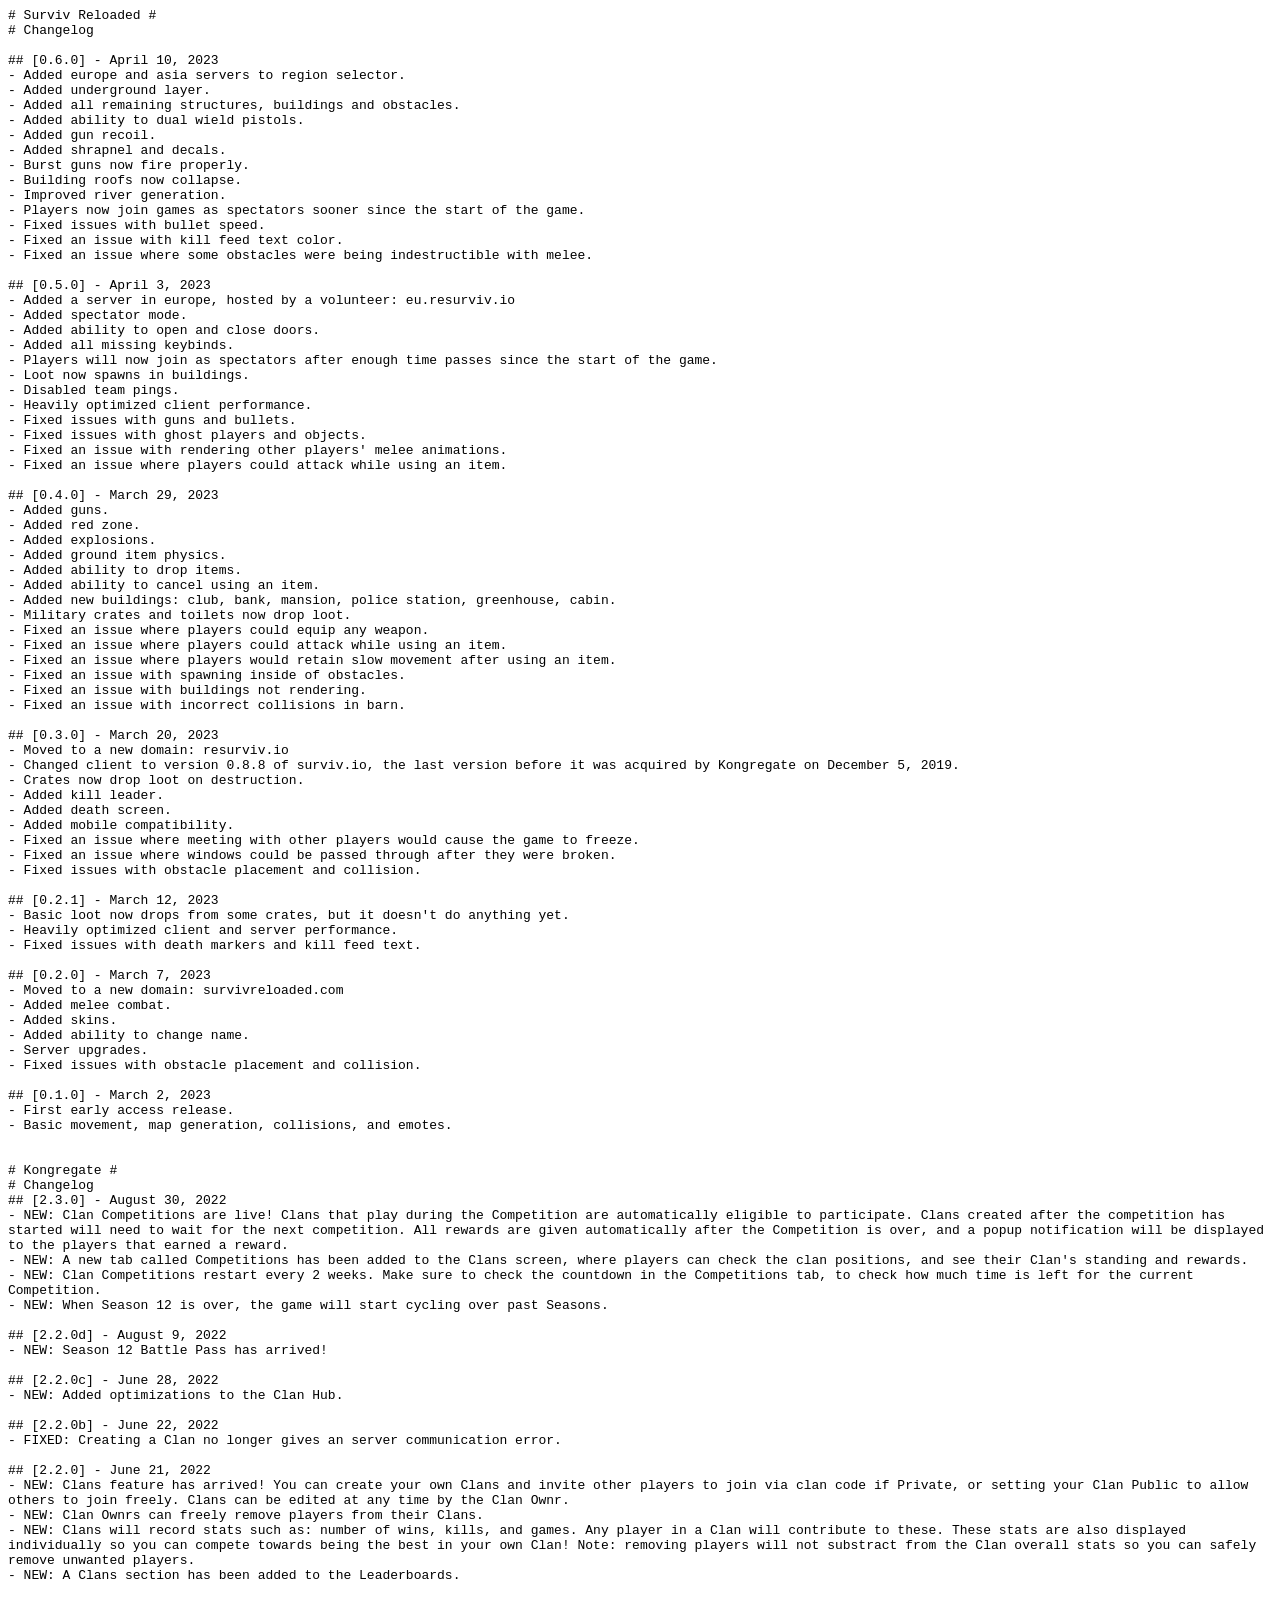
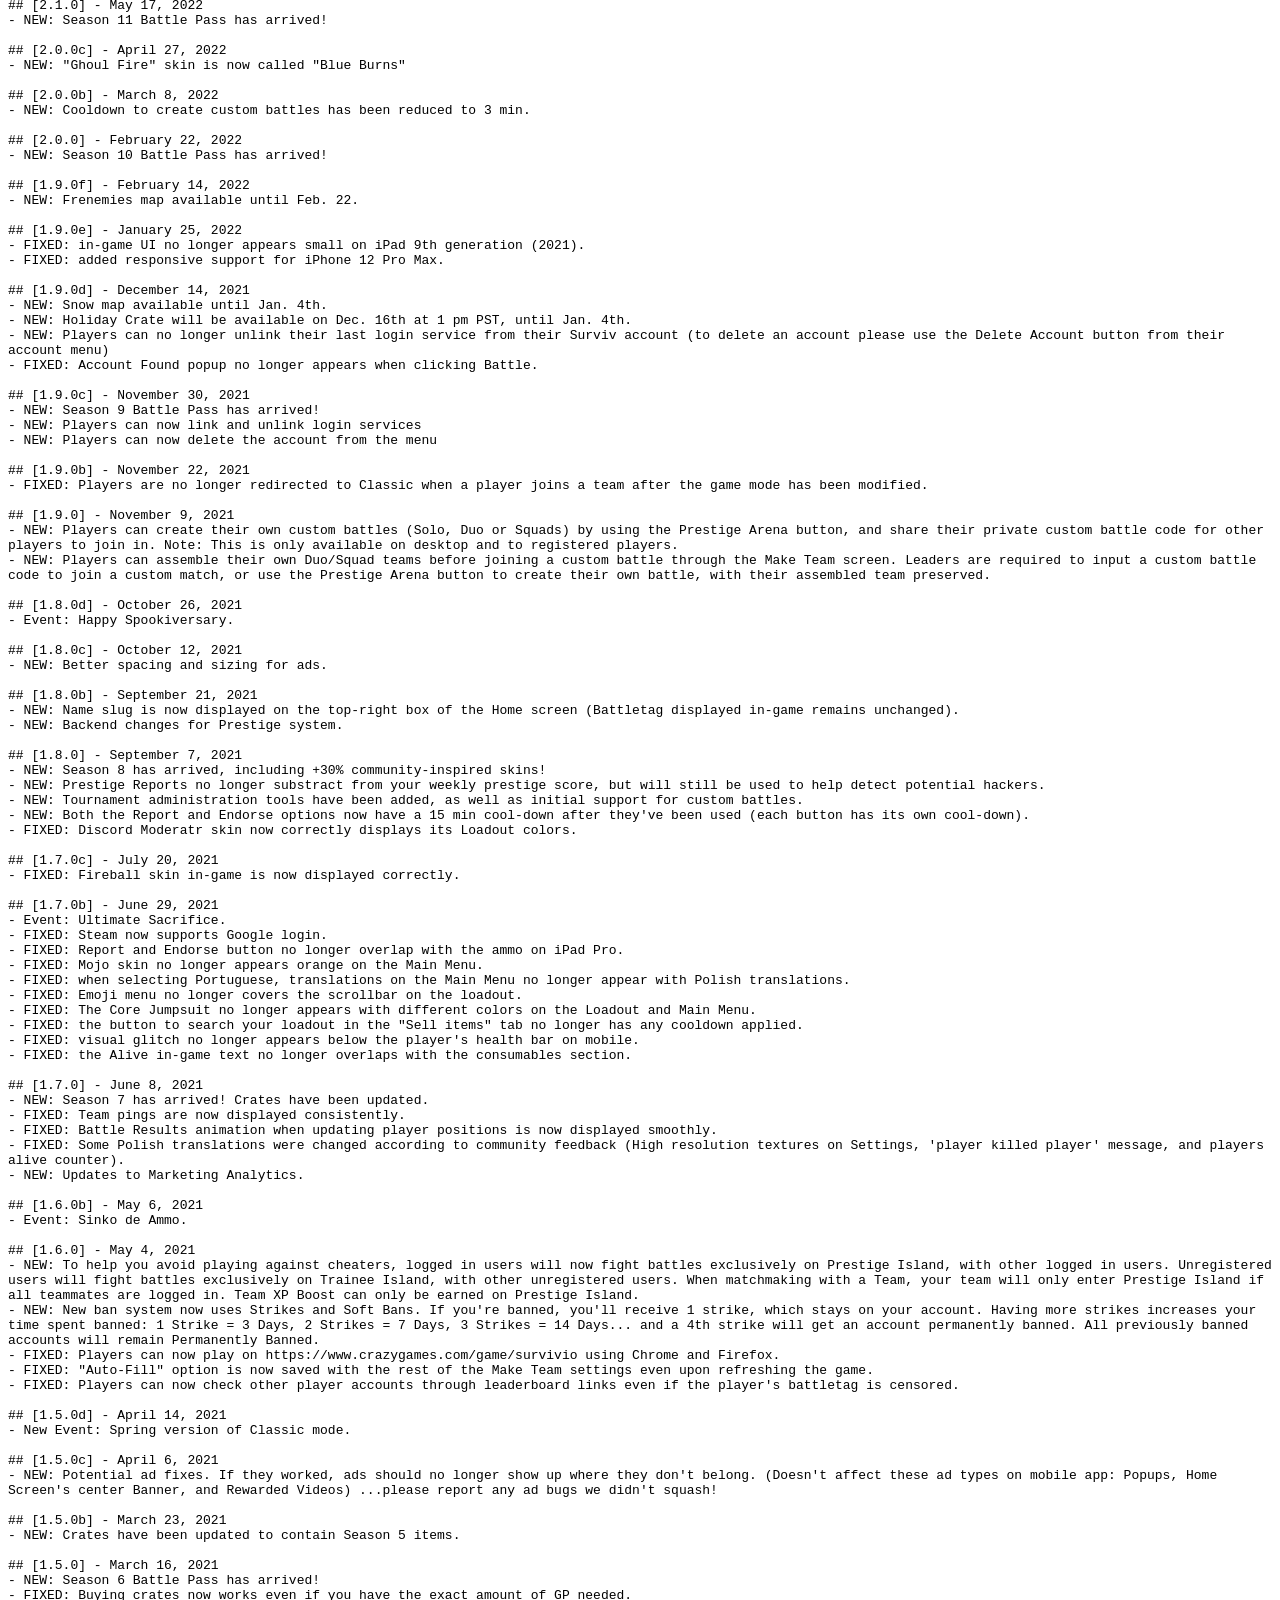
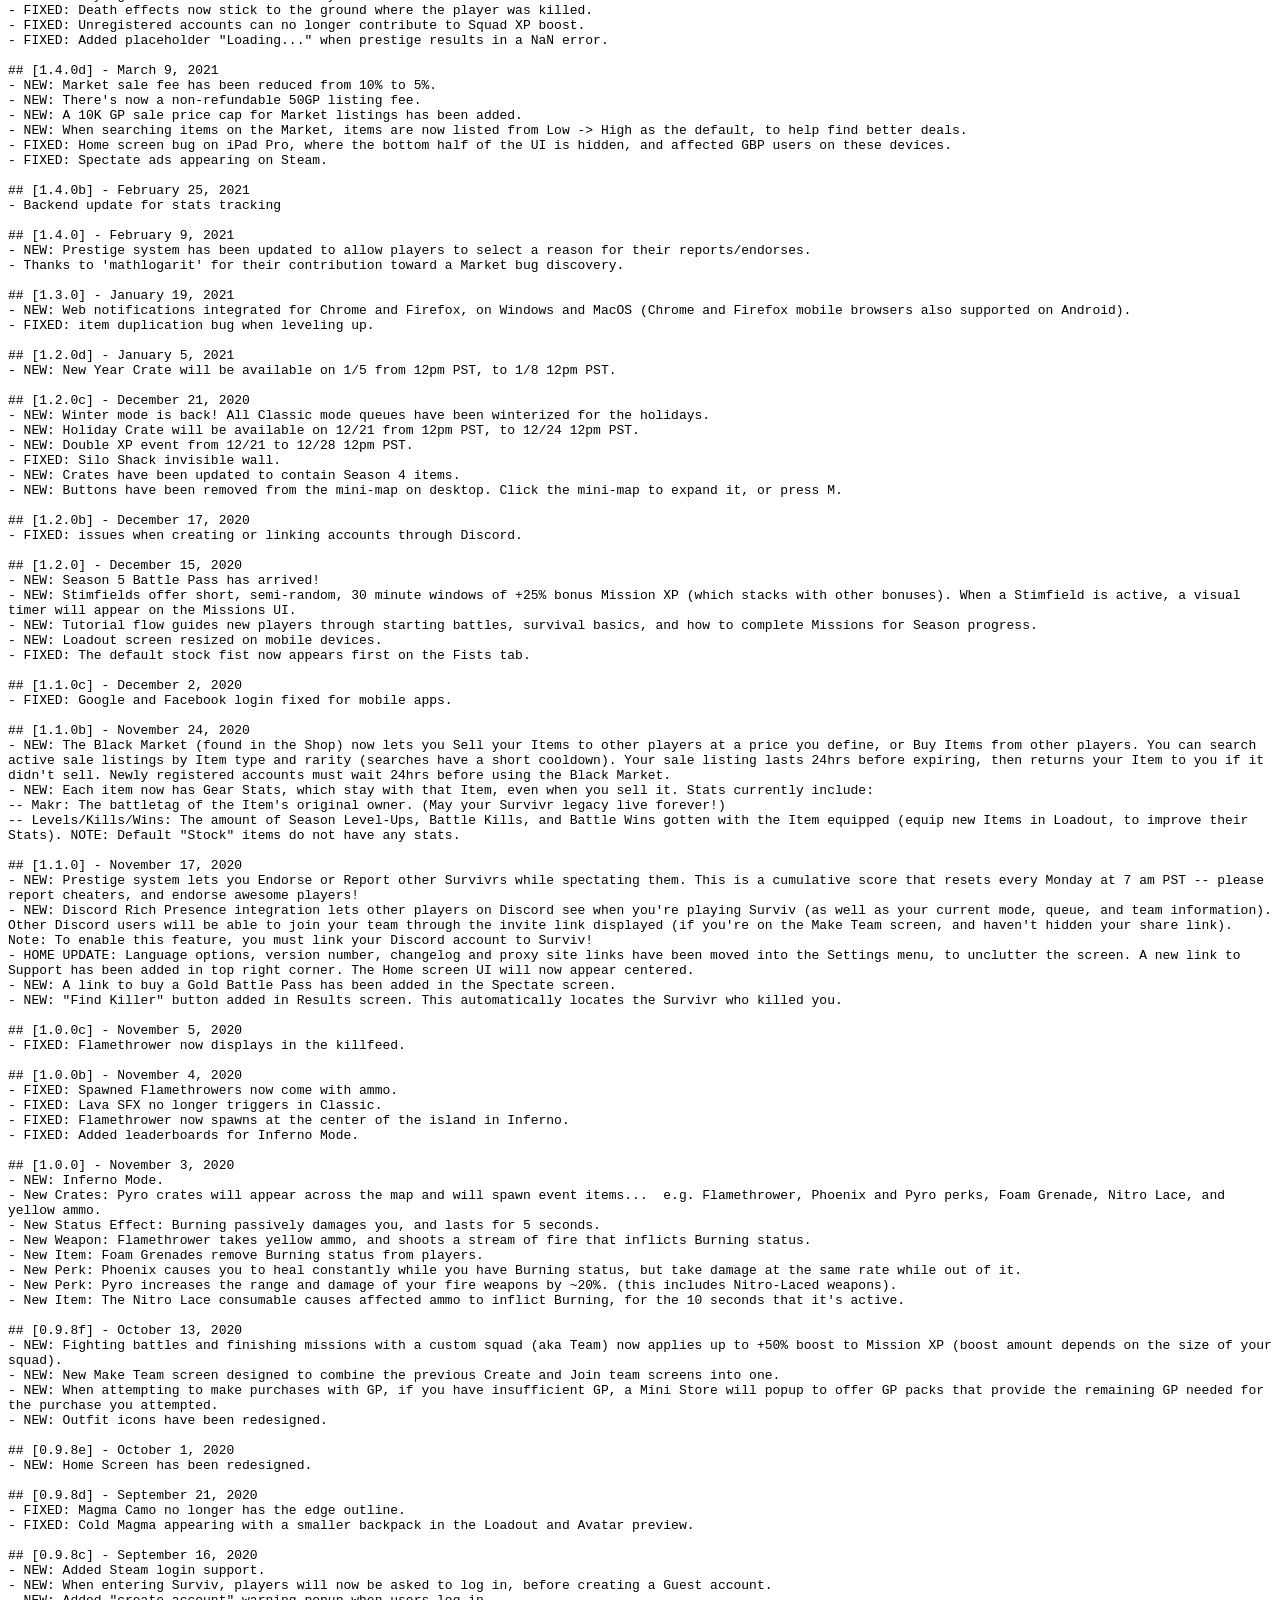
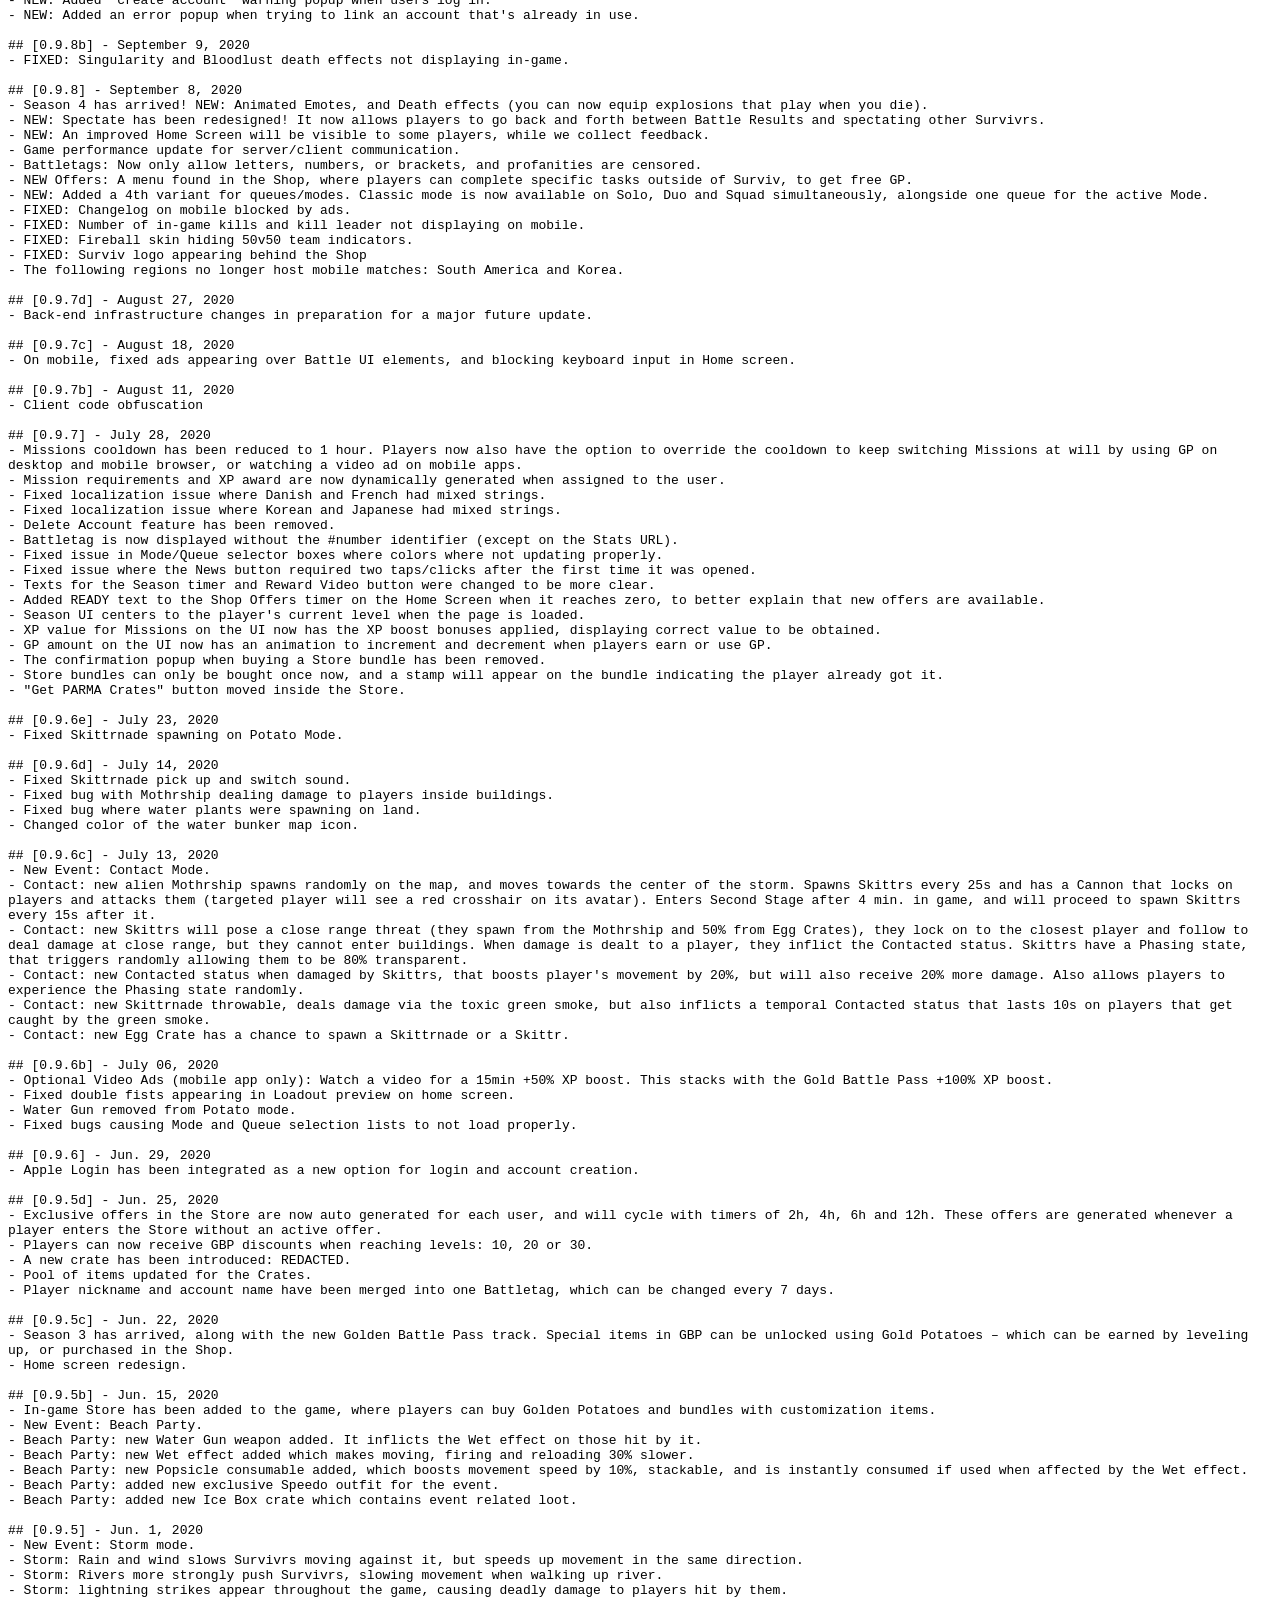
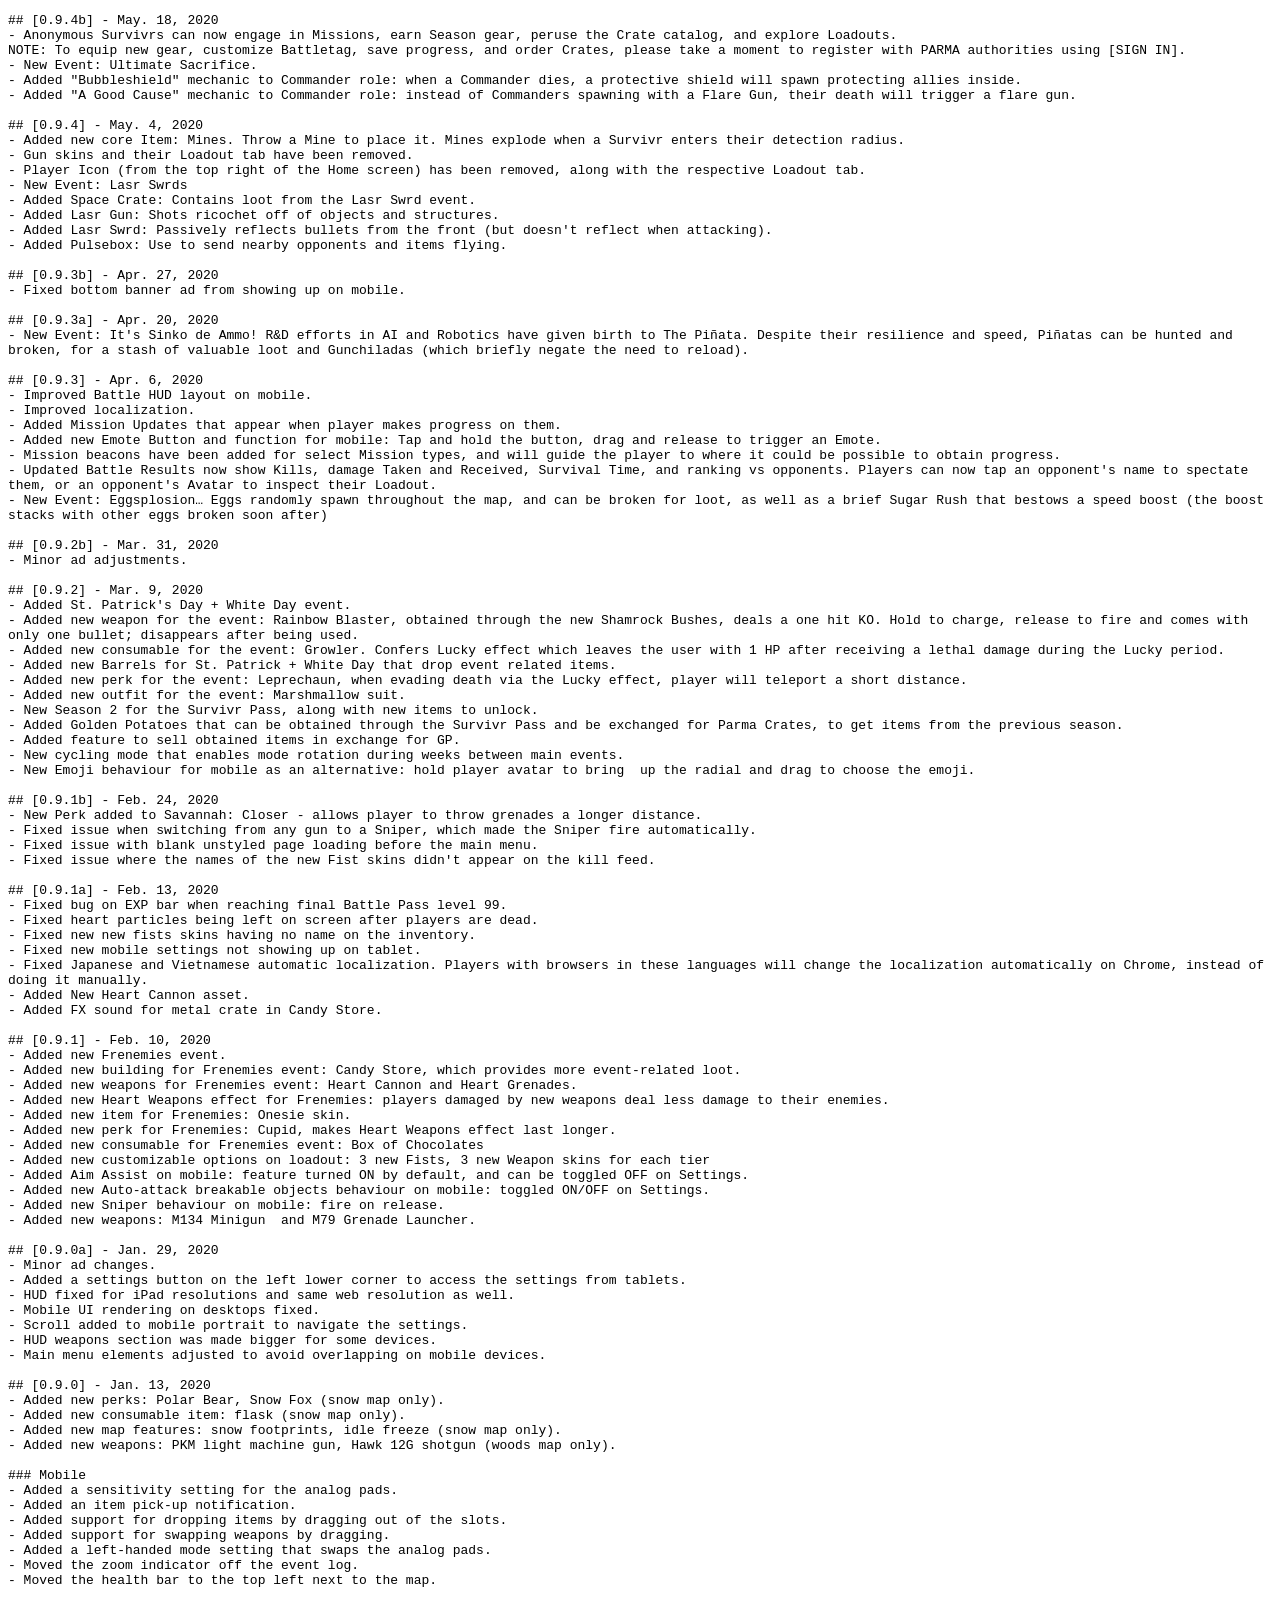
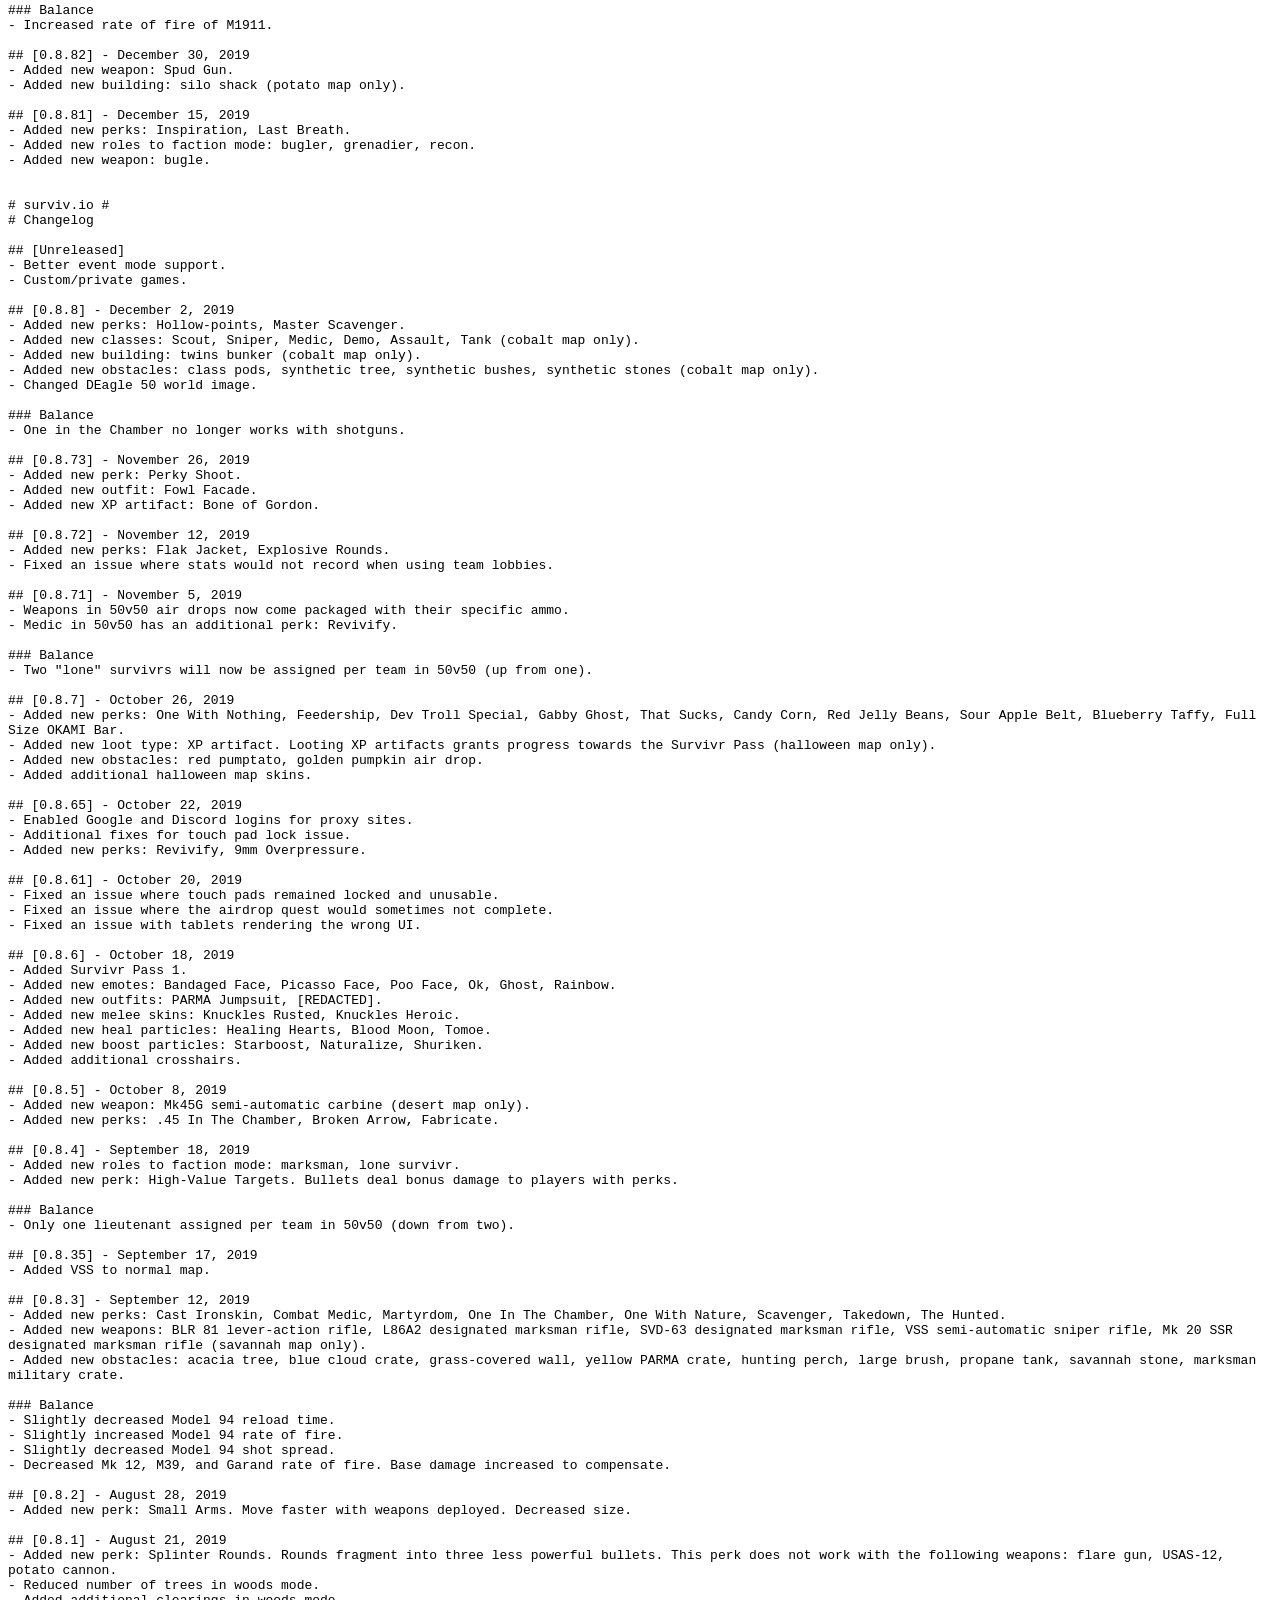
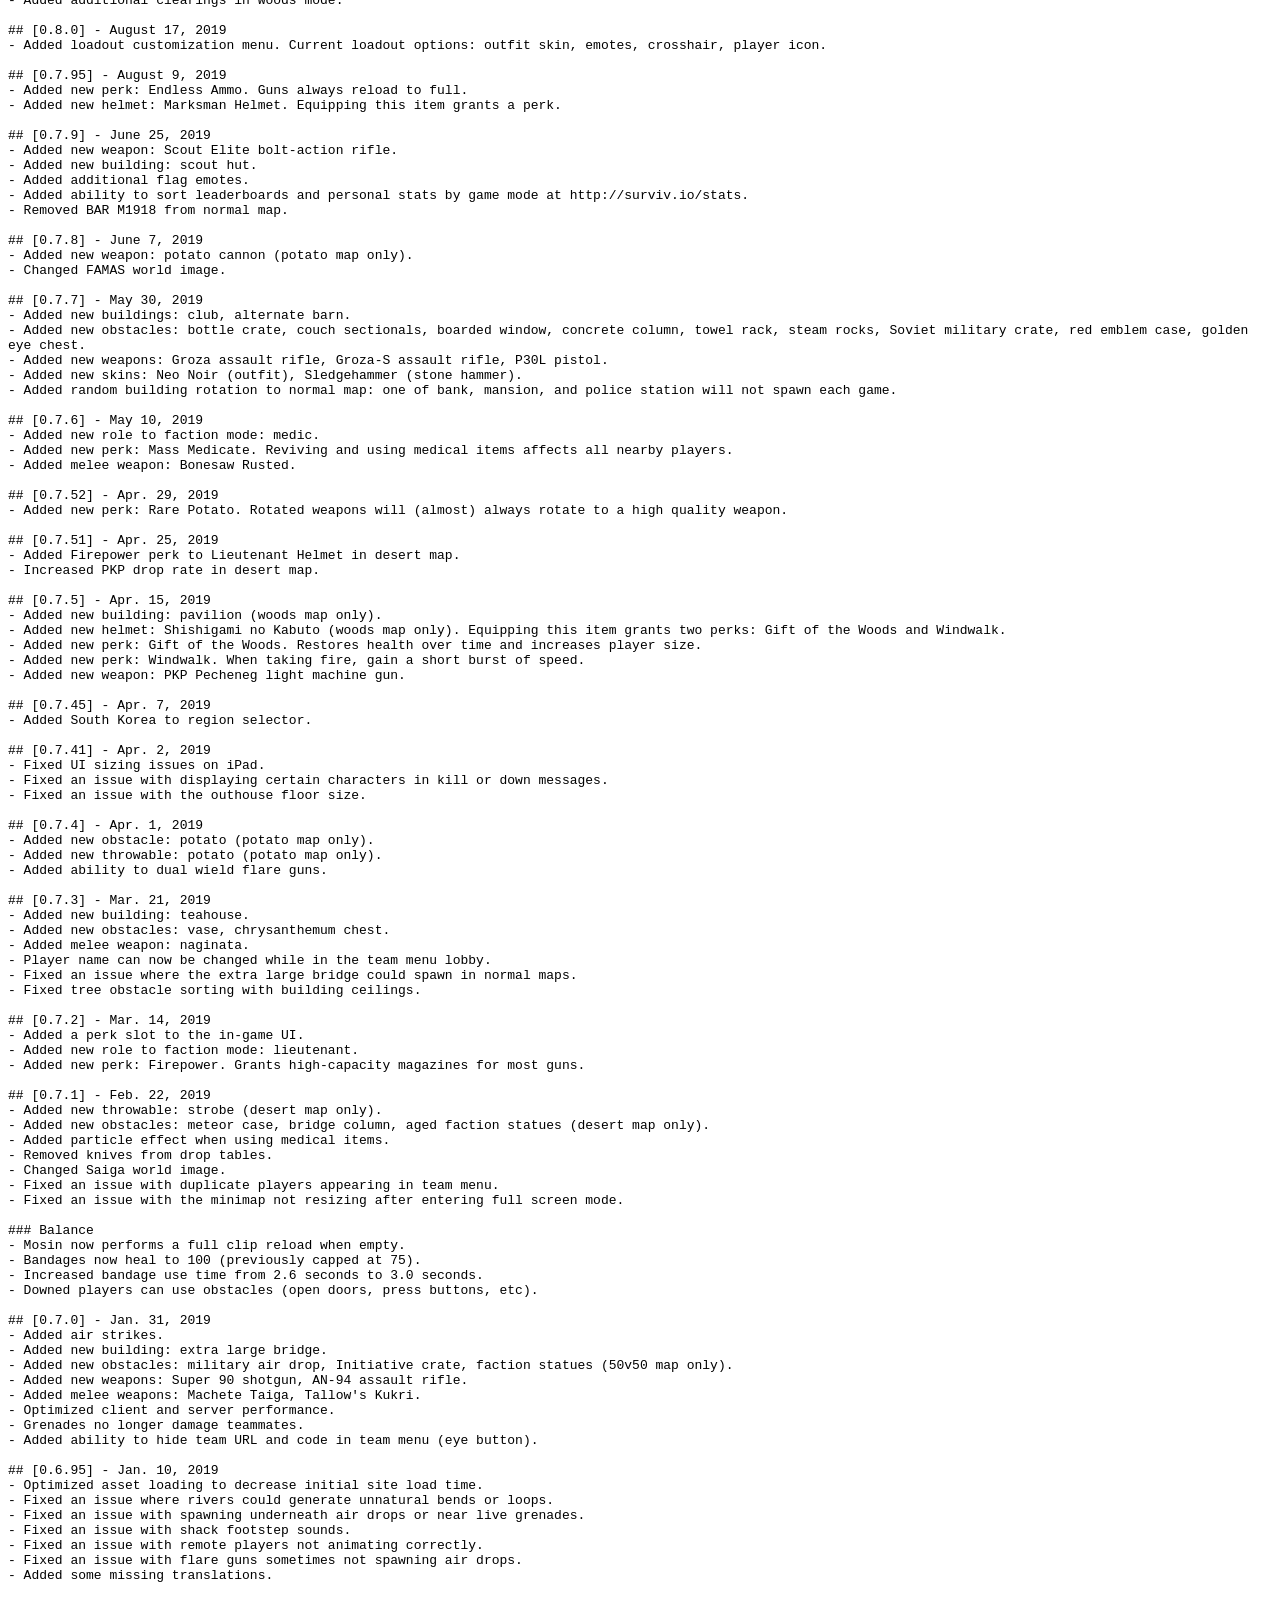
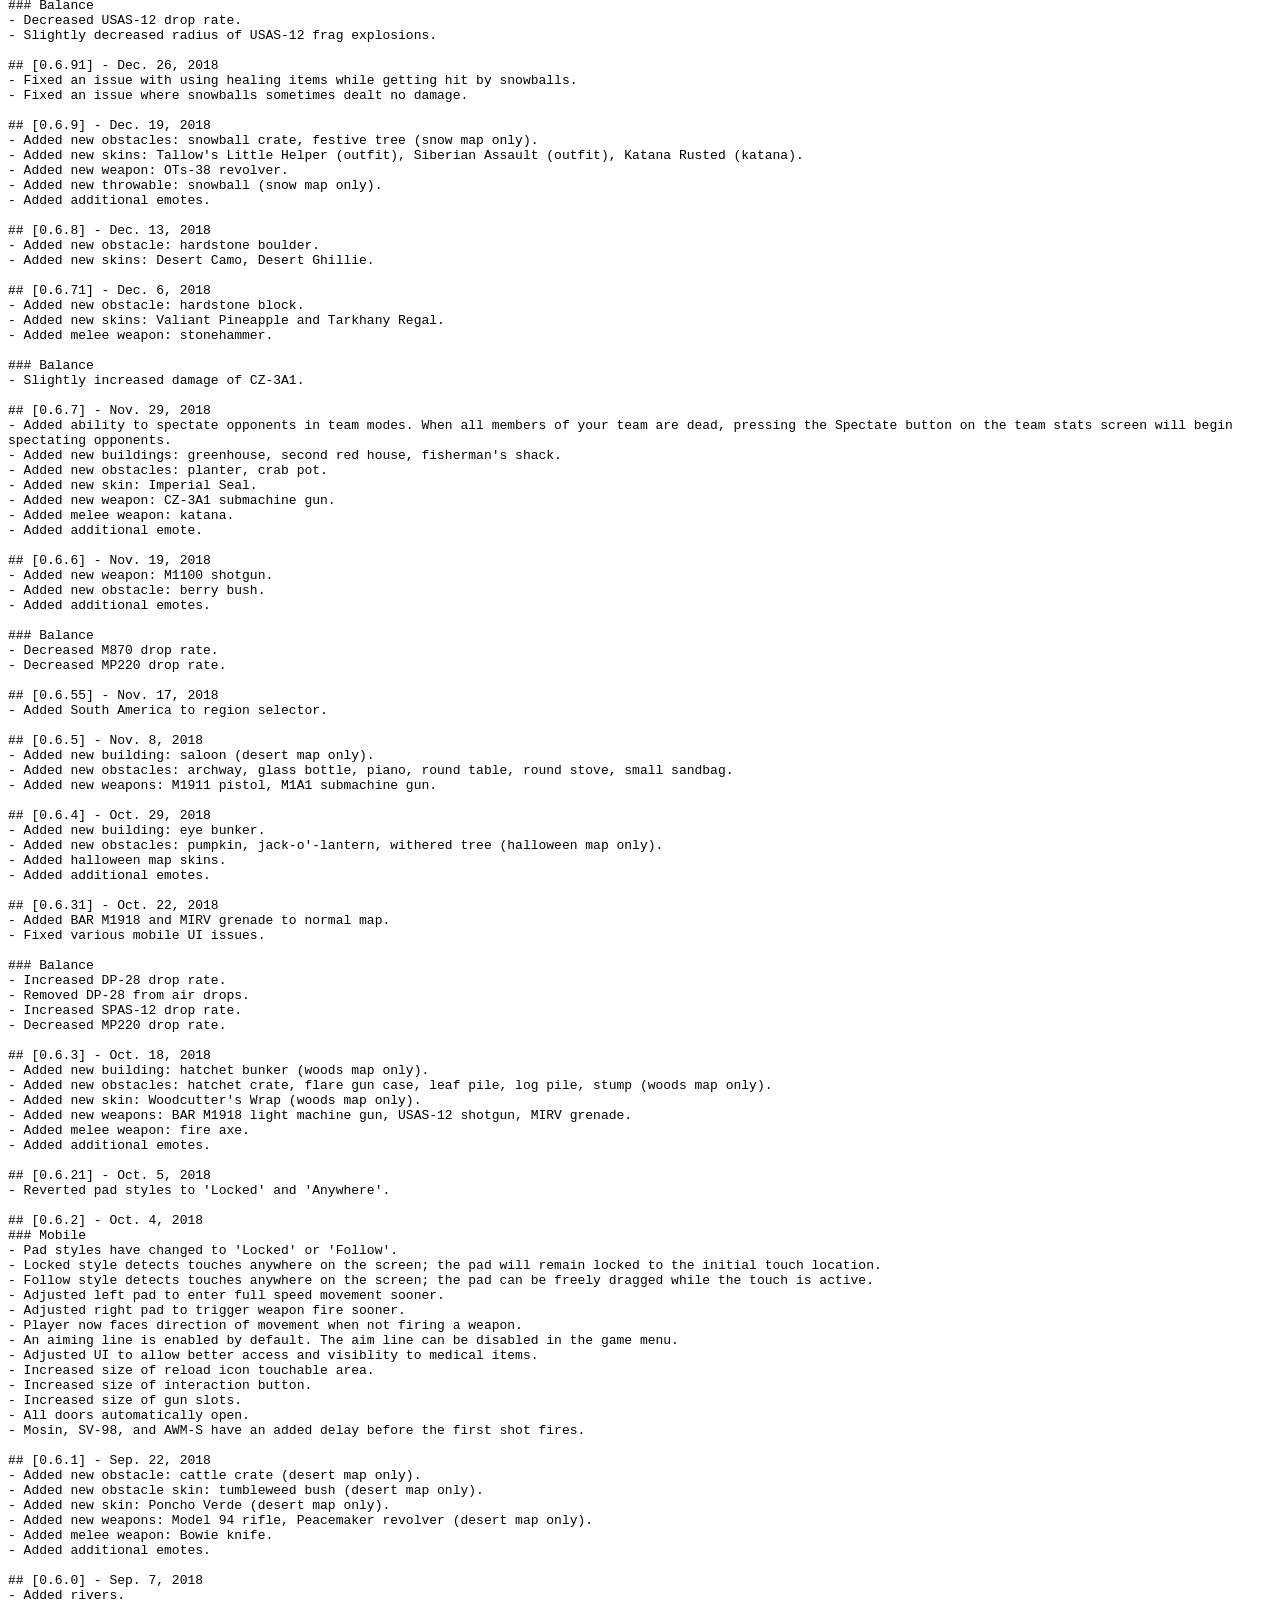
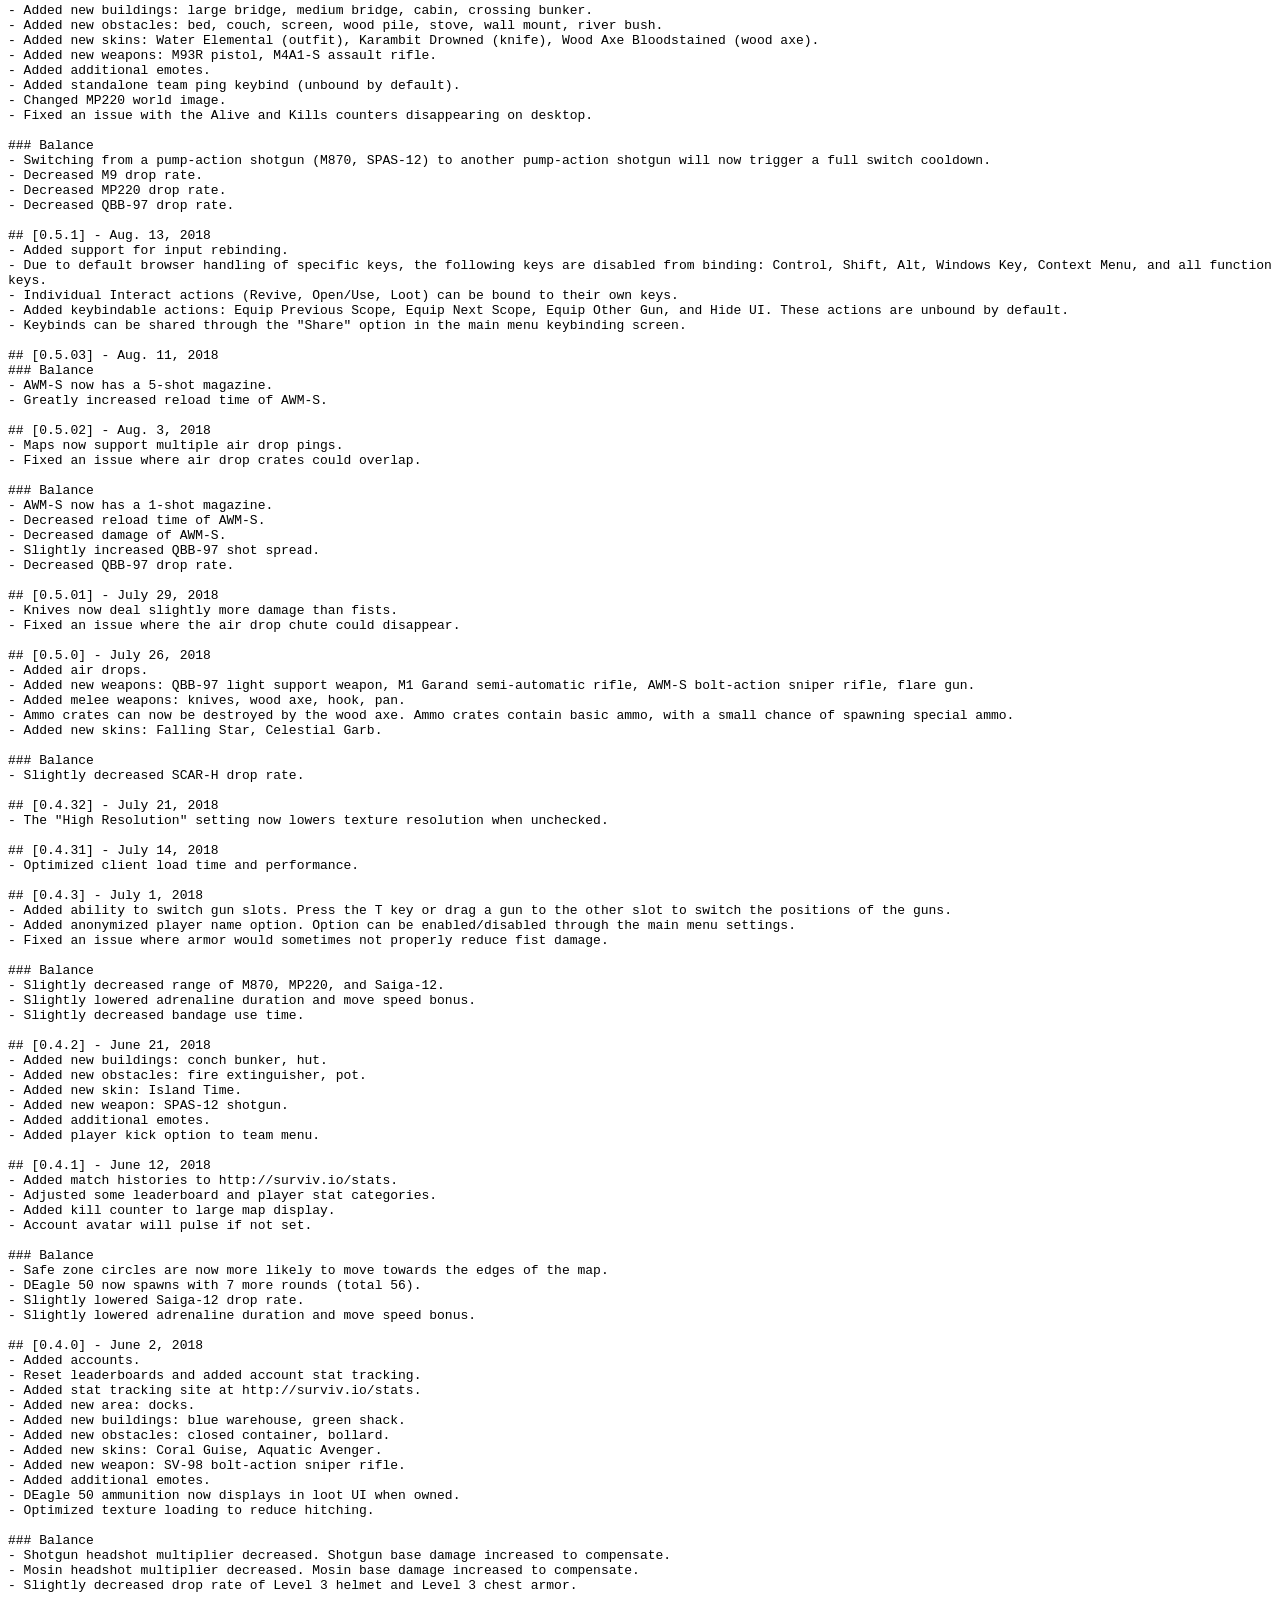
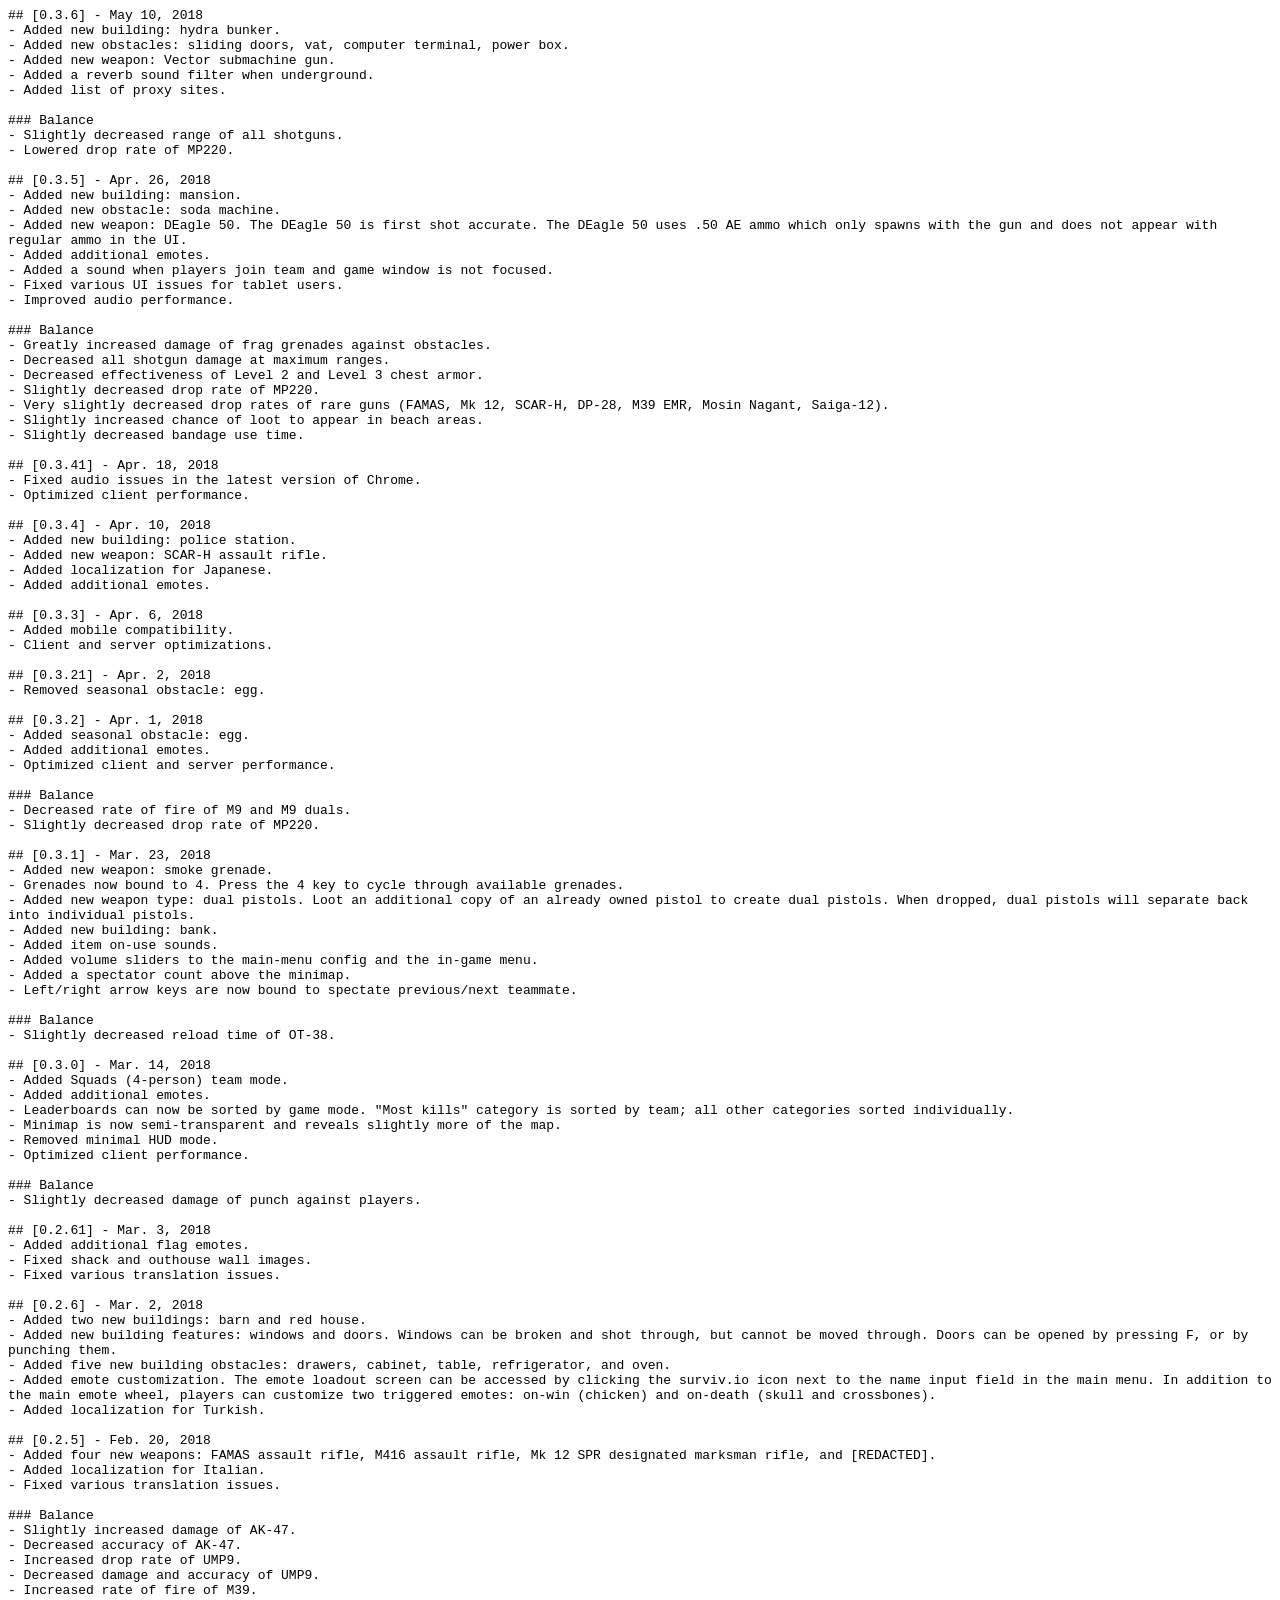
==== commit f9ebe551: "Update changelog.html" ====
--- a/changelog.html
+++ b/changelog.html
@@ -18,24 +18,85 @@
      } catch (e) { }
     </script>
     <pre style="word-wrap: break-word; white-space: pre-wrap;">
+# Surviv Reloaded #
 # Changelog
 
-## Surviv Reloaded
+## [0.6.0] - April 10, 2023
+- Added europe and asia servers to region selector.
+- Added underground layer.
+- Added all remaining structures, buildings and obstacles.
+- Added ability to dual wield pistols.
+- Added gun recoil.
+- Added shrapnel and decals.
+- Burst guns now fire properly.
+- Building roofs now collapse.
+- Improved river generation.
+- Players now join games as spectators sooner since the start of the game.
+- Fixed issues with bullet speed.
+- Fixed an issue with kill feed text color.
+- Fixed an issue where some obstacles were being indestructible with melee.
+
+## [0.5.0] - April 3, 2023
+- Added a server in europe, hosted by a volunteer: eu.resurviv.io
+- Added spectator mode.
+- Added ability to open and close doors.
+- Added all missing keybinds.
+- Players will now join as spectators after enough time passes since the start of the game.
+- Loot now spawns in buildings.
+- Disabled team pings.
+- Heavily optimized client performance.
+- Fixed issues with guns and bullets.
+- Fixed issues with ghost players and objects.
+- Fixed an issue with rendering other players' melee animations.
+- Fixed an issue where players could attack while using an item.
+
+## [0.4.0] - March 29, 2023
+- Added guns.
+- Added red zone.
+- Added explosions.
+- Added ground item physics.
+- Added ability to drop items.
+- Added ability to cancel using an item.
+- Added new buildings: club, bank, mansion, police station, greenhouse, cabin.
+- Military crates and toilets now drop loot.
+- Fixed an issue where players could equip any weapon.
+- Fixed an issue where players could attack while using an item.
+- Fixed an issue where players would retain slow movement after using an item.
+- Fixed an issue with spawning inside of obstacles.
+- Fixed an issue with buildings not rendering.
+- Fixed an issue with incorrect collisions in barn.
+
+## [0.3.0] - March 20, 2023
+- Moved to a new domain: resurviv.io
+- Changed client to version 0.8.8 of surviv.io, the last version before it was acquired by Kongregate on December 5, 2019.
+- Crates now drop loot on destruction.
+- Added kill leader.
+- Added death screen.
+- Added mobile compatibility.
+- Fixed an issue where meeting with other players would cause the game to freeze.
+- Fixed an issue where windows could be passed through after they were broken.
+- Fixed issues with obstacle placement and collision.
+
+## [0.2.1] - March 12, 2023
+- Basic loot now drops from some crates, but it doesn't do anything yet.
+- Heavily optimized client and server performance.
+- Fixed issues with death markers and kill feed text.
 
 ## [0.2.0] - March 7, 2023
+- Moved to a new domain: survivreloaded.com
 - Added melee combat.
-- Skins are now supported.
-- You can now change your name.
-- Fixed most obstacle placement and collision bugs. Doors aren't working yet due to the rewrite.
-- Upgraded the server from 1 core and 1 GB RAM to 2 cores and 2 GB RAM.
-- Purchased a domain for the project: survivreloaded.com
+- Added skins.
+- Added ability to change name.
+- Server upgrades.
+- Fixed issues with obstacle placement and collision.
 
 ## [0.1.0] - March 2, 2023
 - First early access release.
 - Basic movement, map generation, collisions, and emotes.
 
-## surviv.io
-
+
+# Kongregate #
+# Changelog
 ## [2.3.0] - August 30, 2022
 - NEW: Clan Competitions are live! Clans that play during the Competition are automatically eligible to participate. Clans created after the competition has started will need to wait for the next competition. All rewards are given automatically after the Competition is over, and a popup notification will be displayed to the players that earned a reward.
 - NEW: A new tab called Competitions has been added to the Clans screen, where players can check the clan positions, and see their Clan's standing and rewards. 
@@ -462,6 +523,14 @@
 - Added new roles to faction mode: bugler, grenadier, recon.
 - Added new weapon: bugle.
 
+
+# surviv.io #
+# Changelog
+
+## [Unreleased]
+- Better event mode support.
+- Custom/private games.
+
 ## [0.8.8] - December 2, 2019
 - Added new perks: Hollow-points, Master Scavenger.
 - Added new classes: Scout, Sniper, Medic, Demo, Assault, Tank (cobalt map only).
